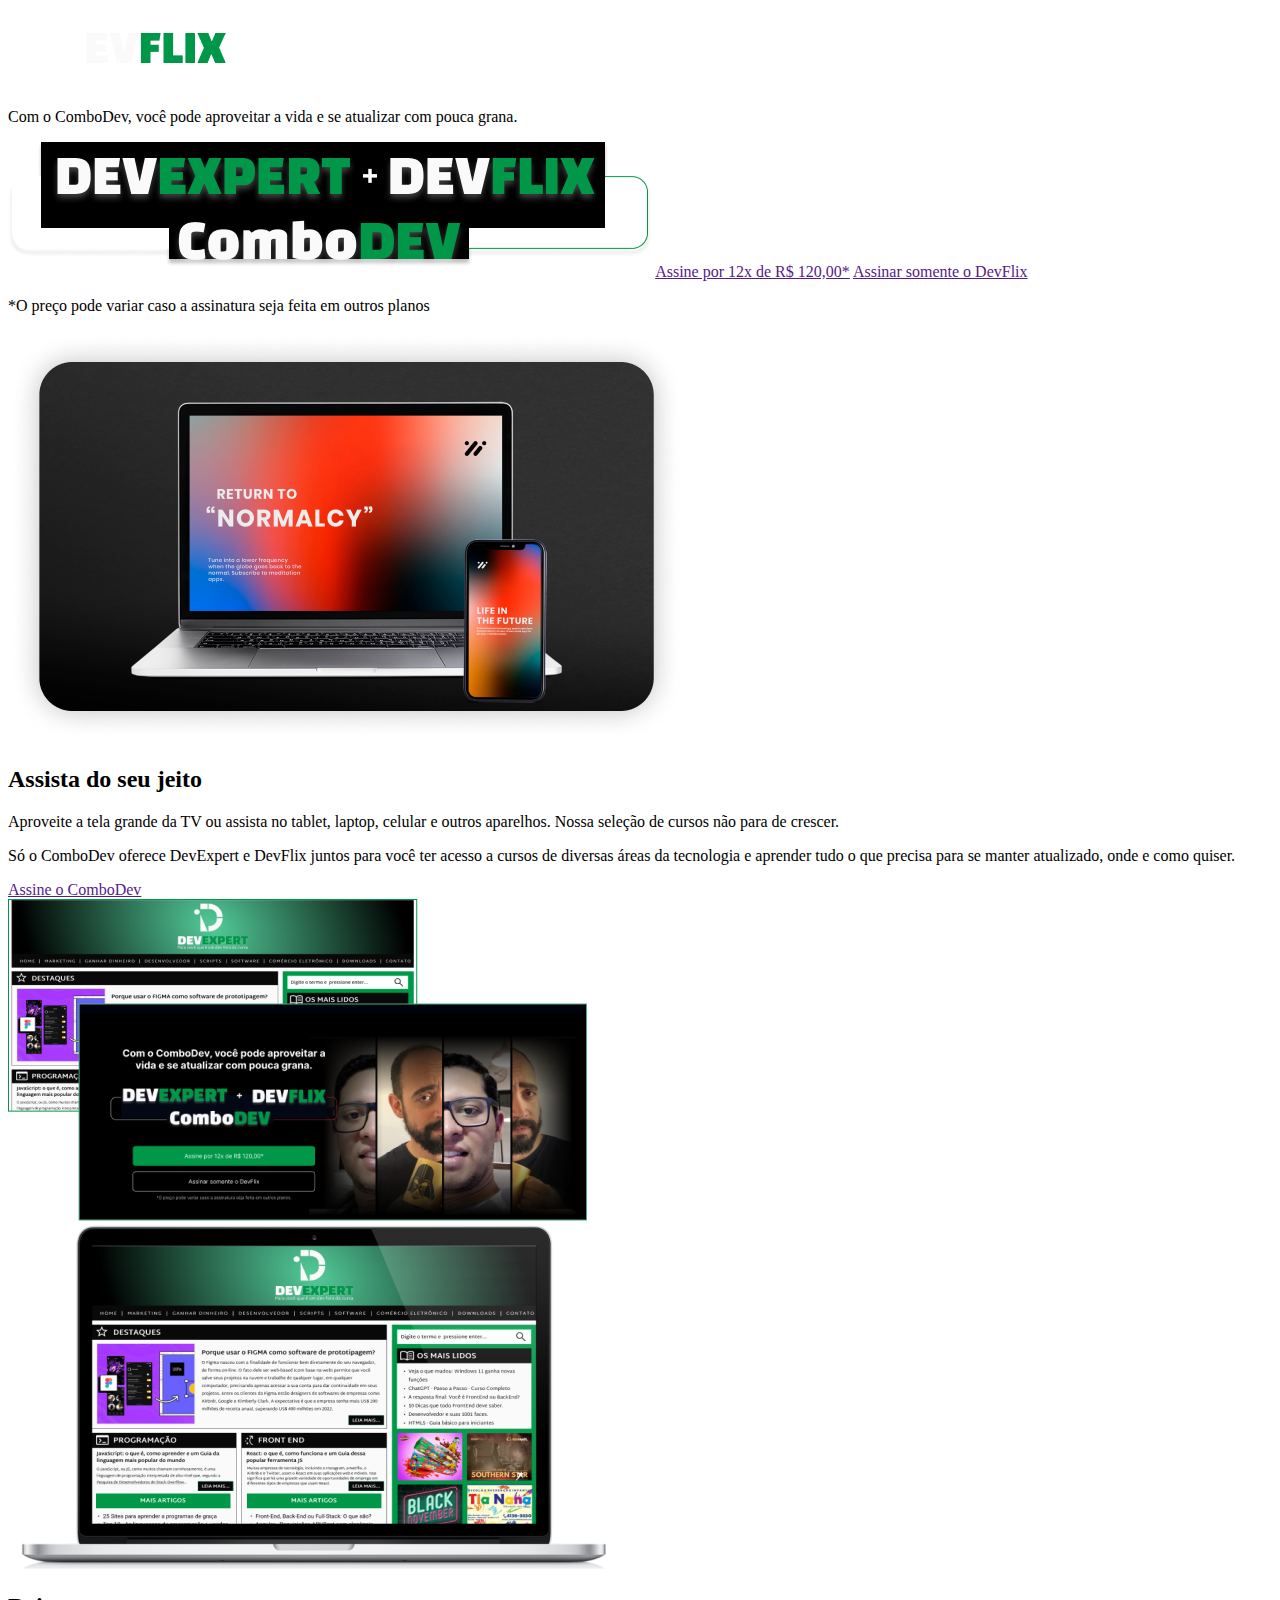
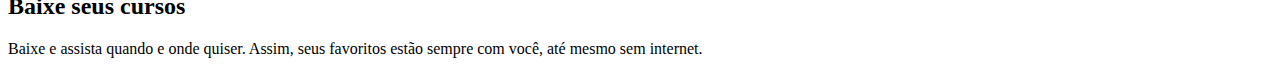
==== Site/index.html @ 2cfd551a "Update" ====
<!DOCTYPE html>
<html lang="en">
<head>
   <meta charset="UTF-8">
   <meta http-equiv="X-UA-Compatible" content="IE=edge">
   <meta name="viewport" content="width=device-width, initial-scale=1.0">
   <title>Devflix</title>
   <link rel="stylesheet" href="css/style.css">
</head>
<body>
   <header>
      <img src="imagens/logo.png" alt="Logo Devflix">
   </header>
   <main>
      <section class="sec1">
         <div class="primeiraSec">
            <div class="secLeft">
               <p class="content1">Com o ComboDev, você pode aproveitar a vida e se atualizar com pouca grana.</p>
               <img src="imagens/banner.png" alt="Banner do combo DevExpert + DevFlix = ComboDev" class="imgSec1">
               <a href="" class="botõesSec1 inp1">Assine por 12x de R$ 120,00*</a>
               <a href="" class="botõesSec1 inp2">Assinar somente o DevFlix</a>
               <p class="textSec1">*O preço pode variar caso a assinatura seja feita em outros planos</p>
            </div>
         </div>
      </section>
      <section class="sec2">
         <div class="segundaSec">
            <img src="imagens/imgSec2.png" alt="Imagem" class="imgSec2">
            <div class="contentSec2">
               <h2 class="tituloSec2">Assista do seu jeito</h2>
               <p class="textoSec2">Aproveite a tela grande da TV ou assista no tablet, laptop, celular e outros aparelhos. Nossa seleção de cursos não para de crescer.</p>
            </div>
         </div>
      </section>
      <section class="sec3">
         <div class="terceiraSec">
            <div class="contentSec3">
               <p class="textoSec3">Só o ComboDev oferece DevExpert e DevFlix juntos para você ter acesso a cursos de diversas áreas da tecnologia e aprender tudo o que precisa para se manter atualizado, onde e como quiser.</p>
               <a href="" class="botõesSec1 inp1">Assine o ComboDev</a>
            </div>
            <img src="imagens/devexpert.png">
         </div>
      </section>
      <section class="sec4">
         <div class="quartaSec">
            <img src="imagens/NotebookDev.png" alt="Imagem" class="imgSec4">
            <div class="contentSec4">
               <h2 class="tituloSec4">Baixe seus cursos</h2>
               <p class="textoSec4">Baixe e assista quando e onde quiser. Assim, seus favoritos estão sempre com você, até mesmo sem internet.</p>
            </div>
         </div>
      </section>
   </main>
</body>
</html>
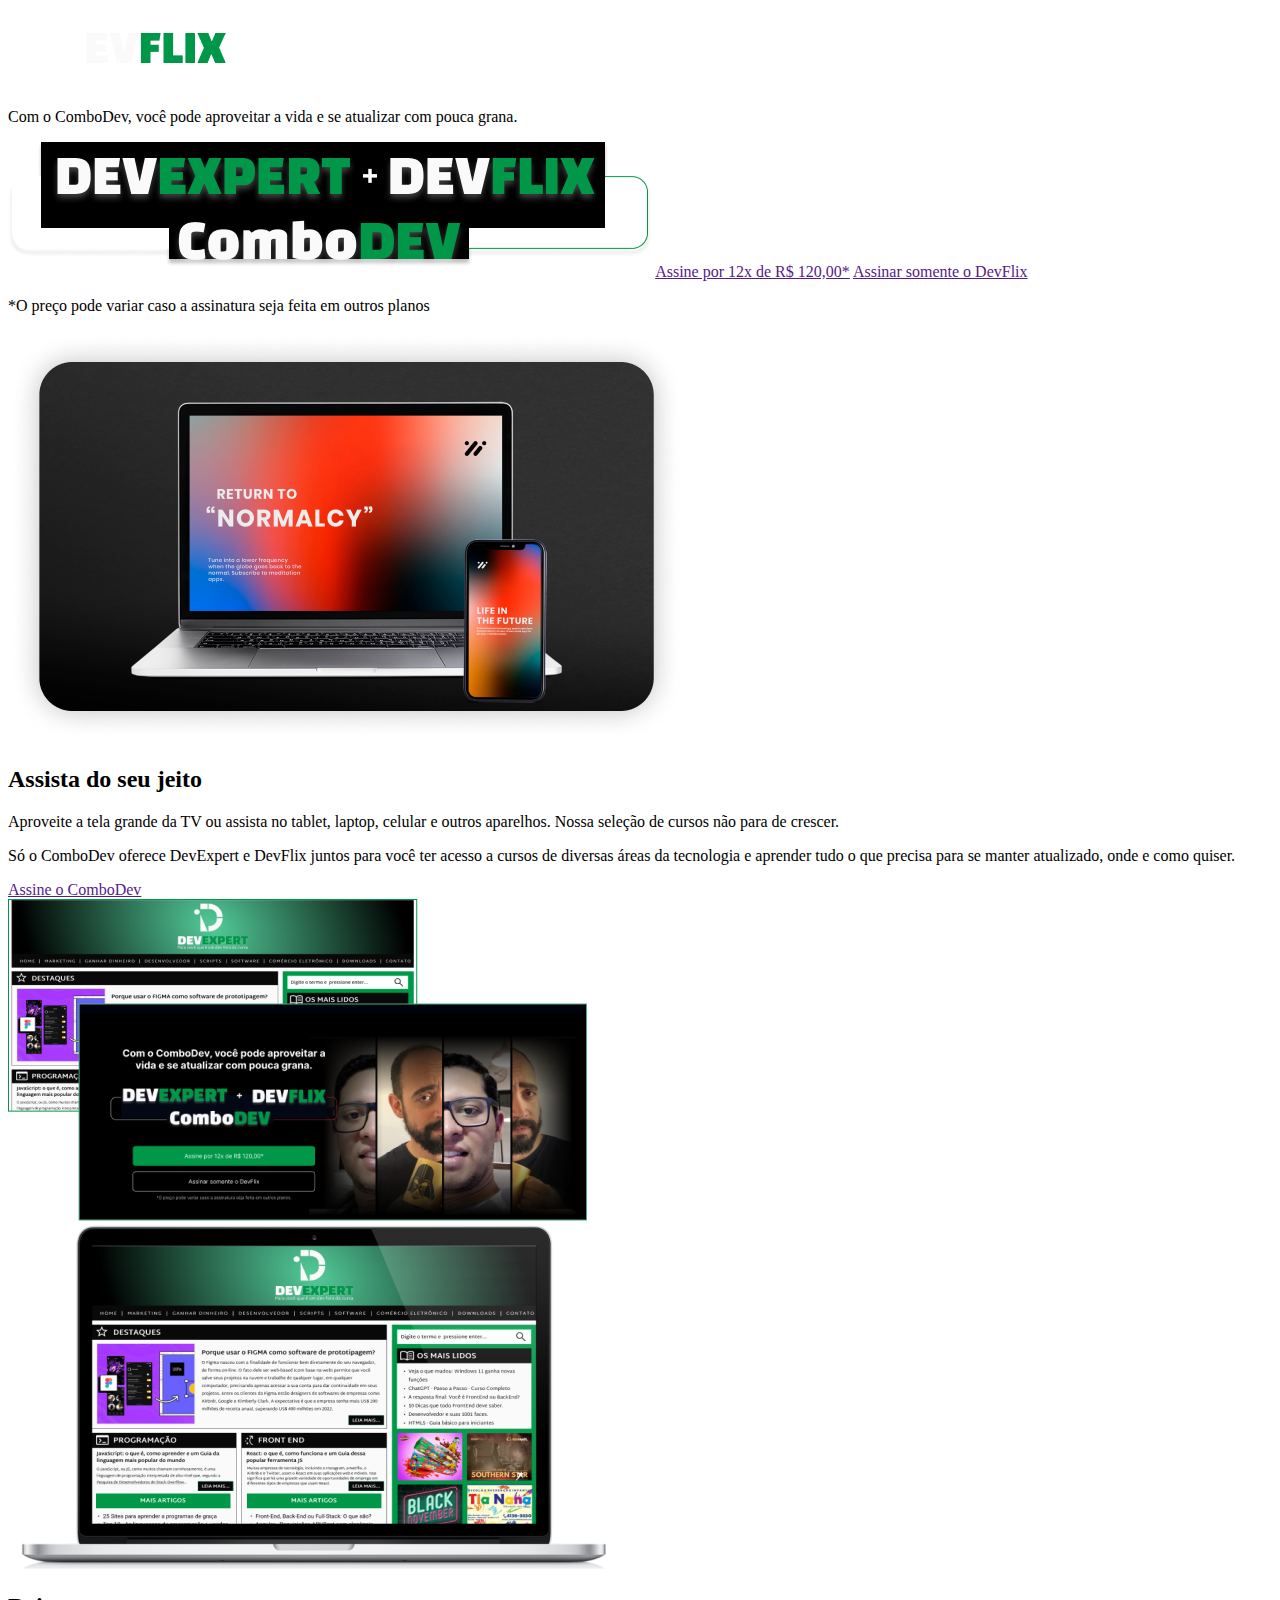
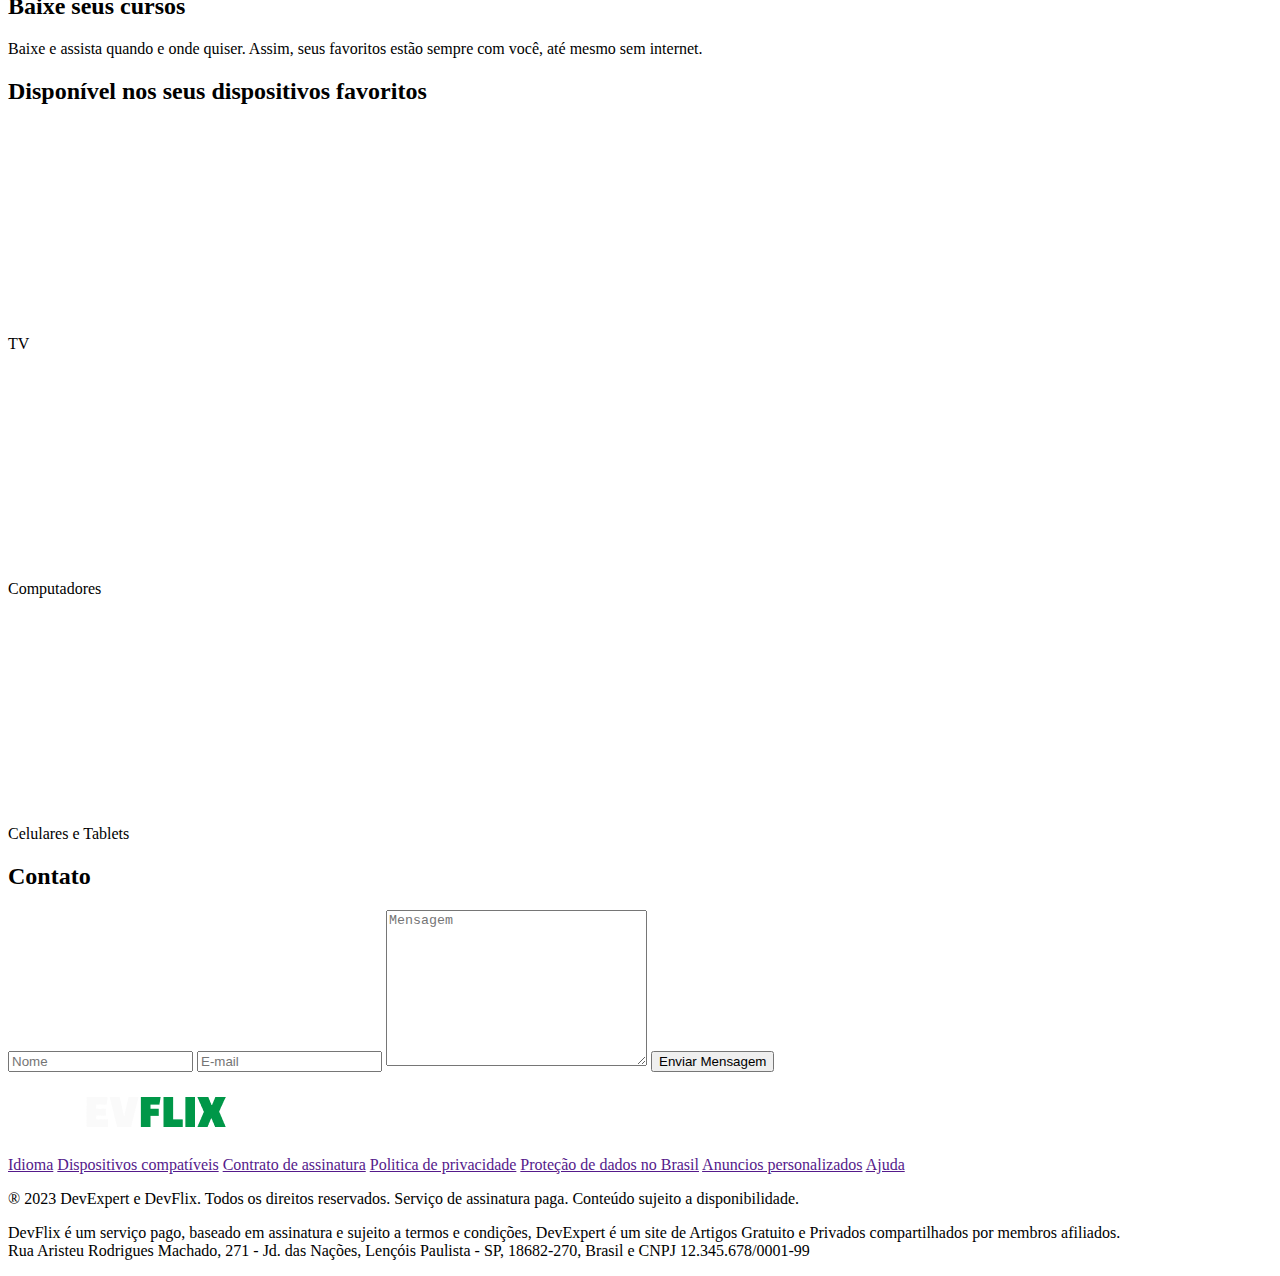
==== commit 95516a69: "Update" ====
--- a/Site/index.html
+++ b/Site/index.html
@@ -50,6 +50,51 @@
             </div>
          </div>
       </section>
+      <section class="sec5">
+         <div class="quintaSec">
+            <h2 class="titleSec5">Disponível nos seus dispositivos favoritos</h2>
+            <div class="contentSec5">
+               <div>
+                  <img src="imagens/tv.png">
+                  <p>TV</p>
+               </div>
+               <div>
+                  <img src="imagens/computador.png">
+                  <p>Computadores</p>
+               </div>
+               <div>
+                  <img src="imagens/celular.png">
+                  <p>Celulares e Tablets</p>
+               </div>
+            </div>
+         </div>
+      </section>
+      <section class="sec6">
+         <div>
+            <h2 class="titleSec6">Contato</h2>
+            <form>
+               <input type="text" placeholder="Nome" class="textInpSec6">
+               <input type="email" placeholder="E-mail" class="textInpSec6">
+               <textarea cols="30" rows="10" placeholder="Mensagem" class="textarea"></textarea>
+               <input type="submit" value="Enviar Mensagem" class="botõesSec1 inp6">
+            </form>
+         </div>
+      </section>
    </main>
+   <footer>
+      <img src="imagens/logo.png" class="logoFooter">
+      <div class="linksFooter">
+         <a href="">Idioma</a>
+         <a href="">Dispositivos compatíveis</a>
+         <a href="">Contrato de assinatura</a>
+         <a href="">Politica de privacidade</a>
+         <a href="">Proteção de dados no Brasil</a>
+         <a href="">Anuncios personalizados</a>
+         <a href="">Ajuda</a>
+      </div>
+      <p class="texto1Footer">® 2023 DevExpert e DevFlix. Todos os direitos reservados. Serviço de assinatura paga. Conteúdo sujeito a disponibilidade.</p>
+      <p class="texto2Footer">DevFlix é um serviço pago, baseado em assinatura e sujeito a termos e condições, DevExpert é um site de Artigos Gratuito e Privados compartilhados por membros afiliados.<br>
+      Rua Aristeu Rodrigues Machado, 271 - Jd. das Nações, Lençóis Paulista - SP, 18682-270, Brasil e CNPJ 12.345.678/0001-99</p>
+   </footer>
 </body>
 </html>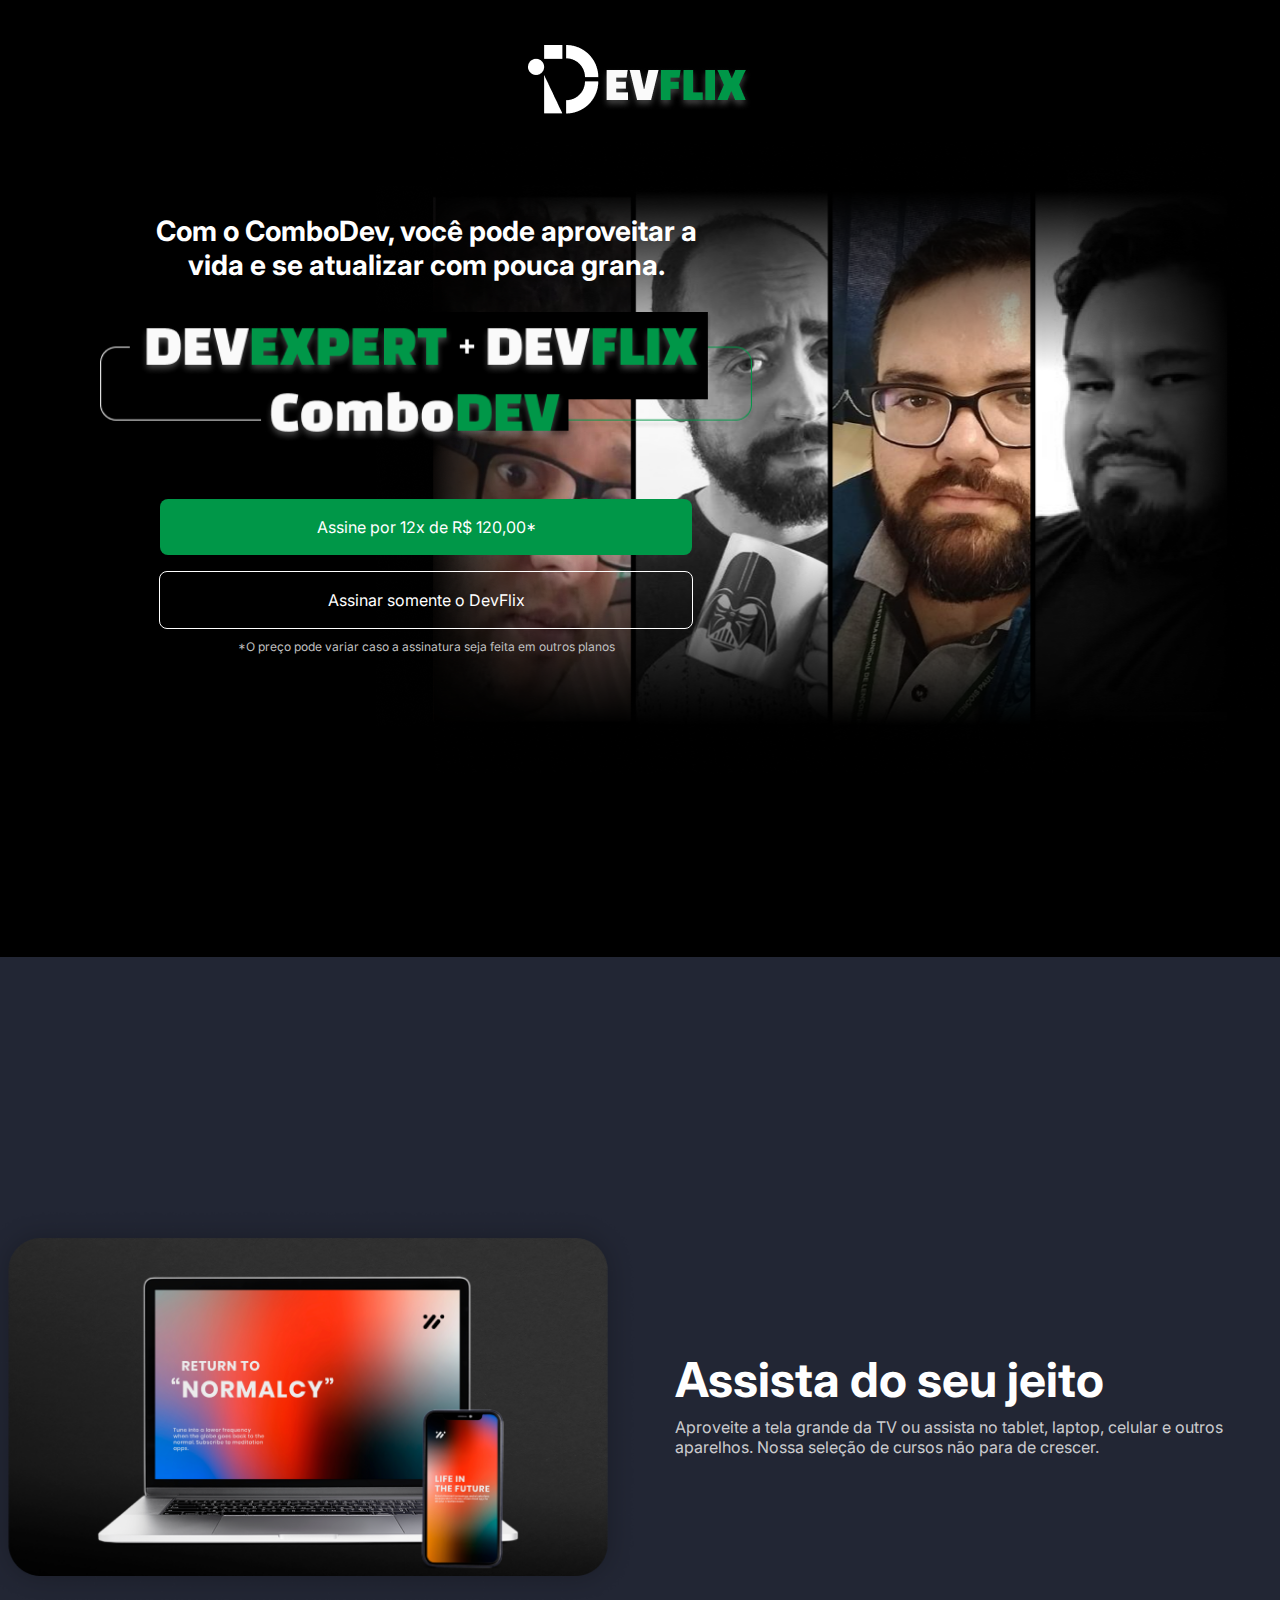
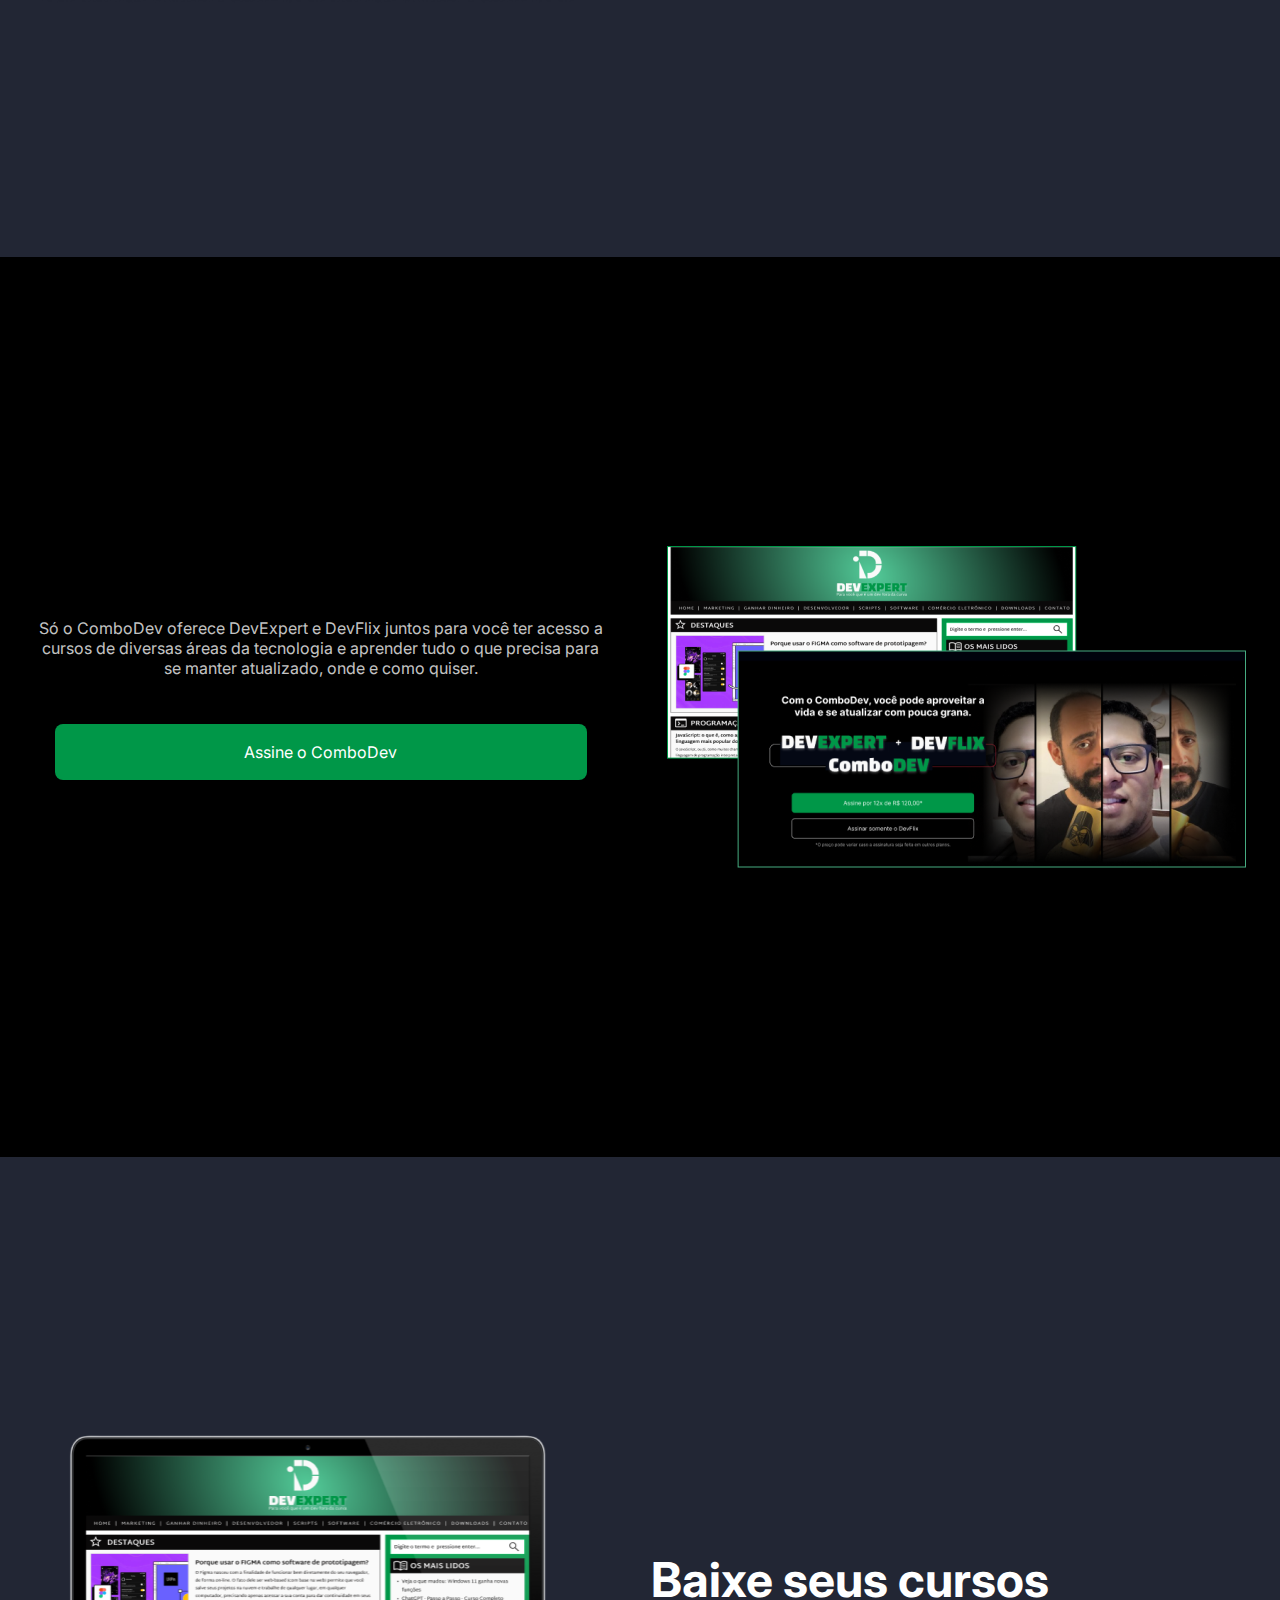
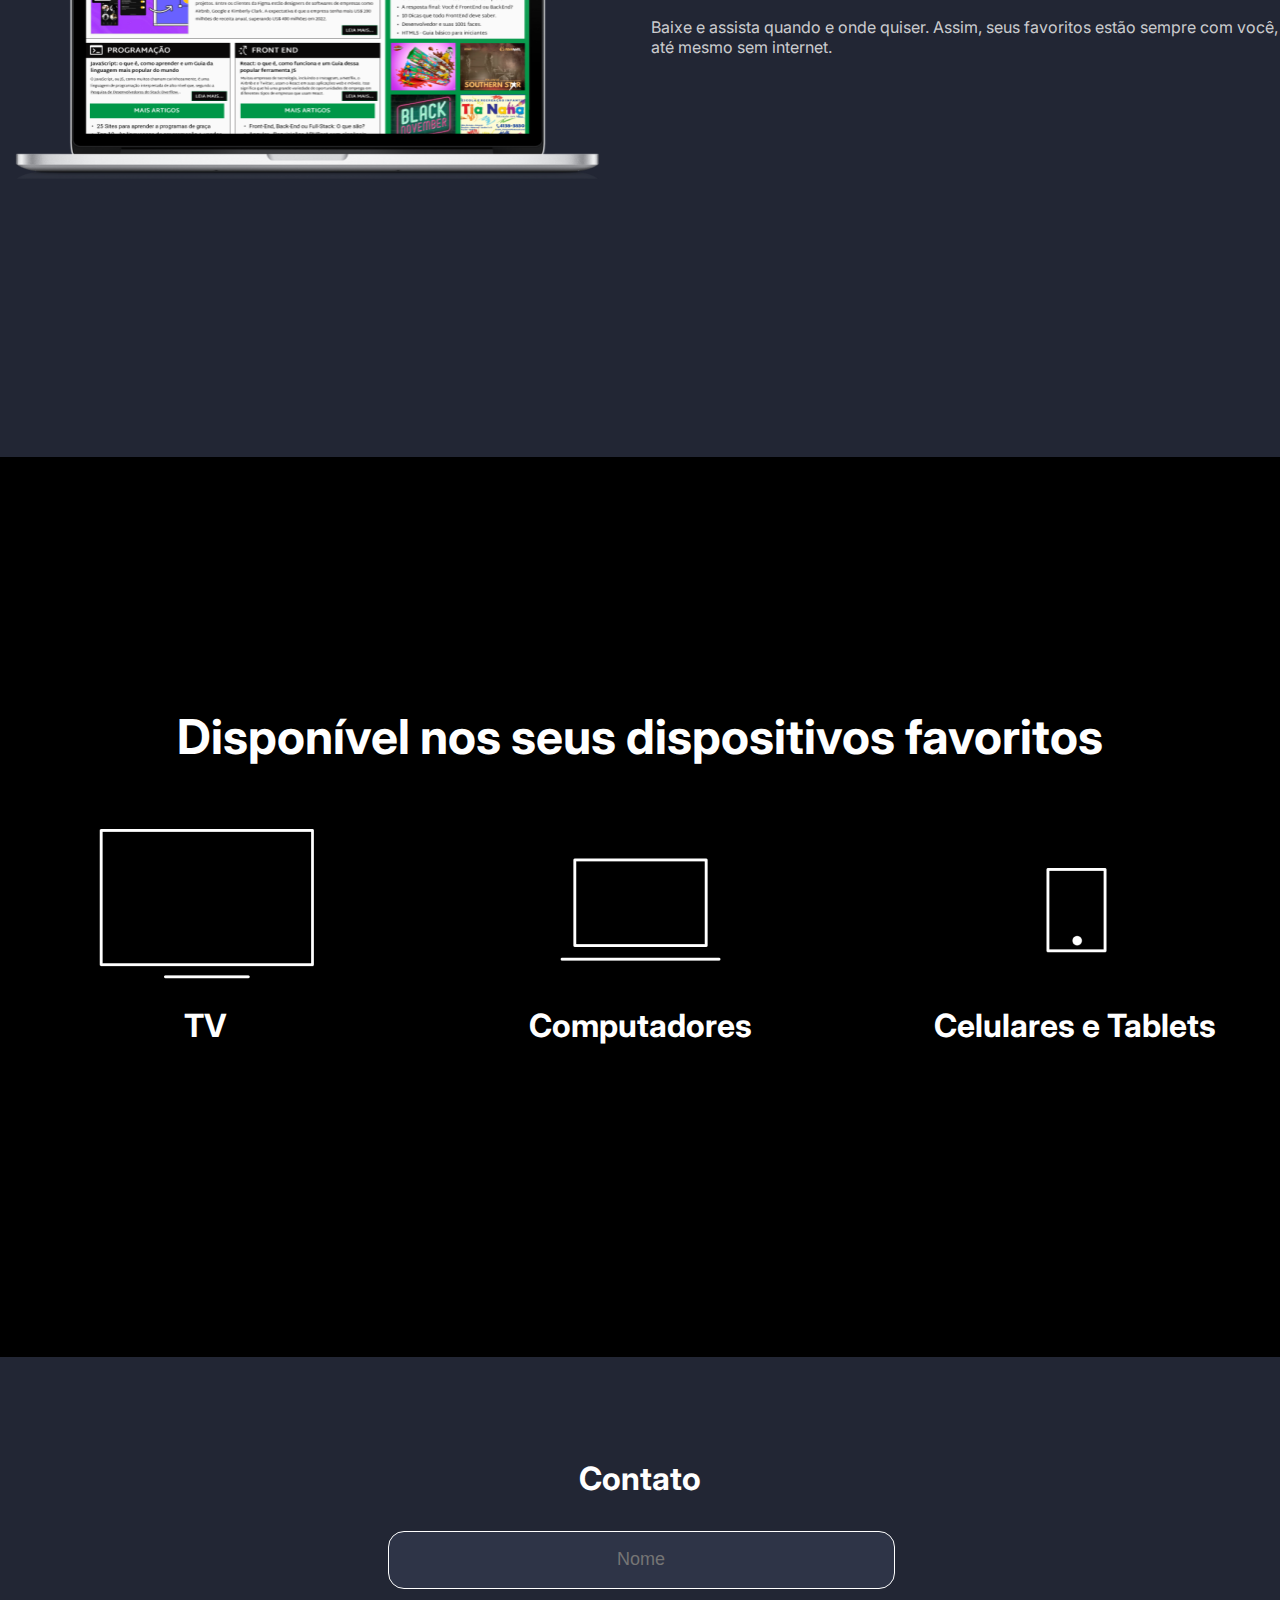
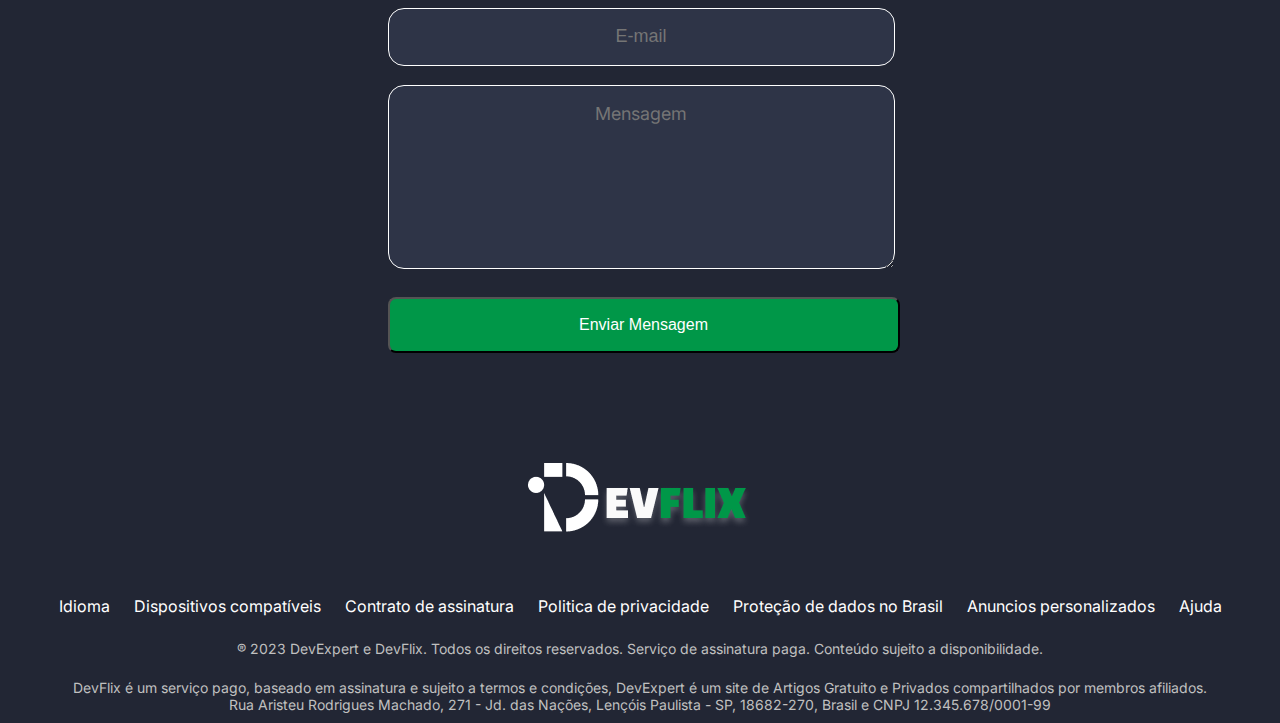
==== commit 18b323e0: "Update index.html" ====
--- a/Site/index.html
+++ b/Site/index.html
@@ -5,7 +5,7 @@
    <meta http-equiv="X-UA-Compatible" content="IE=edge">
    <meta name="viewport" content="width=device-width, initial-scale=1.0">
    <title>Devflix</title>
-   <link rel="stylesheet" href="css/style.css">
+   <link rel="stylesheet" href="CSS/style.css">
 </head>
 <body>
    <header>
@@ -97,4 +97,4 @@
       Rua Aristeu Rodrigues Machado, 271 - Jd. das Nações, Lençóis Paulista - SP, 18682-270, Brasil e CNPJ 12.345.678/0001-99</p>
    </footer>
 </body>
-</html>+</html>
--- a/Site/CSS/style.css
+++ b/Site/CSS/style.css
@@ -0,0 +1,300 @@
+@import url('https://fonts.googleapis.com/css2?family=Inter:wght@400;700&display=swap');
+
+* {
+   margin: 0;
+   padding: 0;
+}
+
+body {
+   background-color: black;
+   color: white;
+   font-family: 'Inter';
+   font-weight: 400;
+}
+
+header {
+   text-align: center;
+   margin-top: 45px;
+   margin-bottom: -15px;
+}
+
+.sec1 {
+   height: 843.07px;
+}
+
+.primeiraSec {
+   background-image: url('../imagens/fundoPag1.png');
+   background-size: 904.09px 679px;
+   background-position: right;
+   background-repeat: no-repeat;
+   width: 100%;
+   height: 735.7px;
+   display: absolute;
+   position: static;
+}
+
+.content1 {
+   font-size: 28px;
+   font-weight: 700;
+   text-align: center;
+   padding: 32px;
+   margin-bottom: -2px;
+}
+
+.secLeft {
+   margin-left: 96px;
+   width: 660px;
+   height: 432px;
+   position: relative;
+   padding-top: 68px;
+}
+
+.imgSec1 {
+   width: 660px;
+   height: 137px;
+}
+
+.botõesSec1 {
+   width: 512px;
+   height: 56px;
+   border-radius: 8px;
+   font-size: 1rem;
+   color: white;
+   text-decoration: none;
+   display: flex;
+   justify-content: center;
+   align-items: center;
+   margin: 0 auto;
+   font-weight: 400;
+}
+
+.inp1 {
+   background-color: #009748;
+   margin-top: 46px;
+   margin-bottom: 16px;
+}
+
+.inp2 {
+   border: 1px solid white;
+   margin-bottom: 10px;
+}
+
+.textSec1 {
+   font-size: 12px;
+   color: #C0C0C0;
+   text-align: center;
+}
+
+.sec2 {
+   background-color: #222634;
+   width: 100%;
+   height: 900px;
+   display: flex;
+   justify-content: center;
+}
+
+.segundaSec {
+   display: flex;
+   justify-content: center;
+   align-items: center;
+}
+
+.contentSec2 {
+   width: 627.2px;
+   height: 114px;
+   margin-left: 37.27px;
+}
+
+.imgSec2 {
+   width: 660px;
+   height: 397.62px;
+}
+
+.tituloSec2 {
+   font-size: 48px;
+   font-weight: 700;
+}
+
+.textoSec2 {
+   margin-top: 8px;
+   font-size: 16px;
+   color: rgba(249, 249, 249, 0.8);
+   font-weight: 400;
+}
+
+.sec3 {
+   width: 100%;
+   height: 900px;
+   display: flex;
+   justify-content: center;
+   align-items: center;
+}
+
+.terceiraSec {
+   display: flex;
+   justify-content: center;
+   align-items: center;
+}
+
+.contentSec3 {
+   width: 573px;
+   margin-right: 60px;
+}
+
+.textoSec3 {
+   color: rgba(249, 249, 249, 0.8);
+   text-align: center;
+}
+
+.sec4 {
+   background-color: #222634;
+   width: 100%;
+   height: 900px;
+   display: flex;
+   justify-content: center;
+}
+
+.quartaSec {
+   display: flex;
+   justify-content: center;
+   align-items: center;
+}
+
+.contentSec4 {
+   width: 627.2px;
+   height: 114px;
+   margin-left: 37.27px;
+}
+
+.imgSec4 {
+   width: 611.2px;
+   height: 343.6px;
+}
+
+.tituloSec4 {
+   font-size: 48px;
+   font-weight: 700;
+}
+
+.textoSec4 {
+   margin-top: 8px;
+   font-size: 16px;
+   color: rgba(249, 249, 249, 0.8);
+   font-weight: 400;
+}
+
+.sec5 {
+   width: 100%;
+   height: 900px;
+   display: flex;
+   justify-content: center;
+   align-items: center;
+   text-align: center;
+   font-weight: 700;
+}
+
+.quintaSec {
+   display: grid;
+   grid-template-rows: 100px 300px;
+}
+
+.contentSec5 {
+   display: grid;
+   grid-template-columns: 1fr 1fr 1fr;
+   gap: 90px;
+   font-size: 32px;
+}
+
+.titleSec5 {
+   font-size: 48px;
+}
+
+.sec6 {
+   width: 100%;
+   height: 592px;
+   background-color: #222634;
+   display: flex;
+   justify-content: center;
+   align-items: center;
+}
+
+.titleSec6 {
+   font-size: 32px;
+   font-weight: 700;
+   text-align: center;
+   margin-bottom: 33px;
+}
+
+form {
+   width: 505px;
+   height: 317px;
+}
+
+.inp6 {
+   background-color: #009748;
+   margin-top: 24px;
+   width: 512px;
+   height: 56px;
+}
+
+.textInpSec6 {
+   width: 505px;
+   height: 56px;
+   border-radius: 16px;
+   text-align: center;
+   font-size: 18px;
+   background-color: #2E3447;
+   border: 1px solid white;
+   margin-bottom: 19px;
+   color: white;
+}
+
+.textarea {
+   width: 505px;
+   height: 165px;
+   border-radius: 16px;
+   text-align: center;
+   font-size: 18px;
+   background-color: #2E3447;
+   border: 1px solid white;
+   padding-top: 17px;
+   color: white;
+}
+
+.textarea::placeholder {
+   font-family: 'Inter';
+}
+
+footer {
+   width: 100%;
+   height: 260px;
+   background-color: #222634;
+   padding-top: 114px;
+   text-align: center;
+}
+
+a {
+   text-decoration: none;
+   color: white;
+   padding: 0px 10px;
+}
+
+.logoFooter {
+   margin-bottom: 48.5px;
+}
+
+.linksFooter {
+   margin-bottom: 24px;
+}
+
+.texto1Footer {
+   font-size: 14px;
+   color: #C0C0C0;
+   margin-bottom: 22px;
+}
+
+.texto2Footer {
+   font-size: 14px;
+   color: #C0C0C0;
+   margin-bottom: 22px;
+}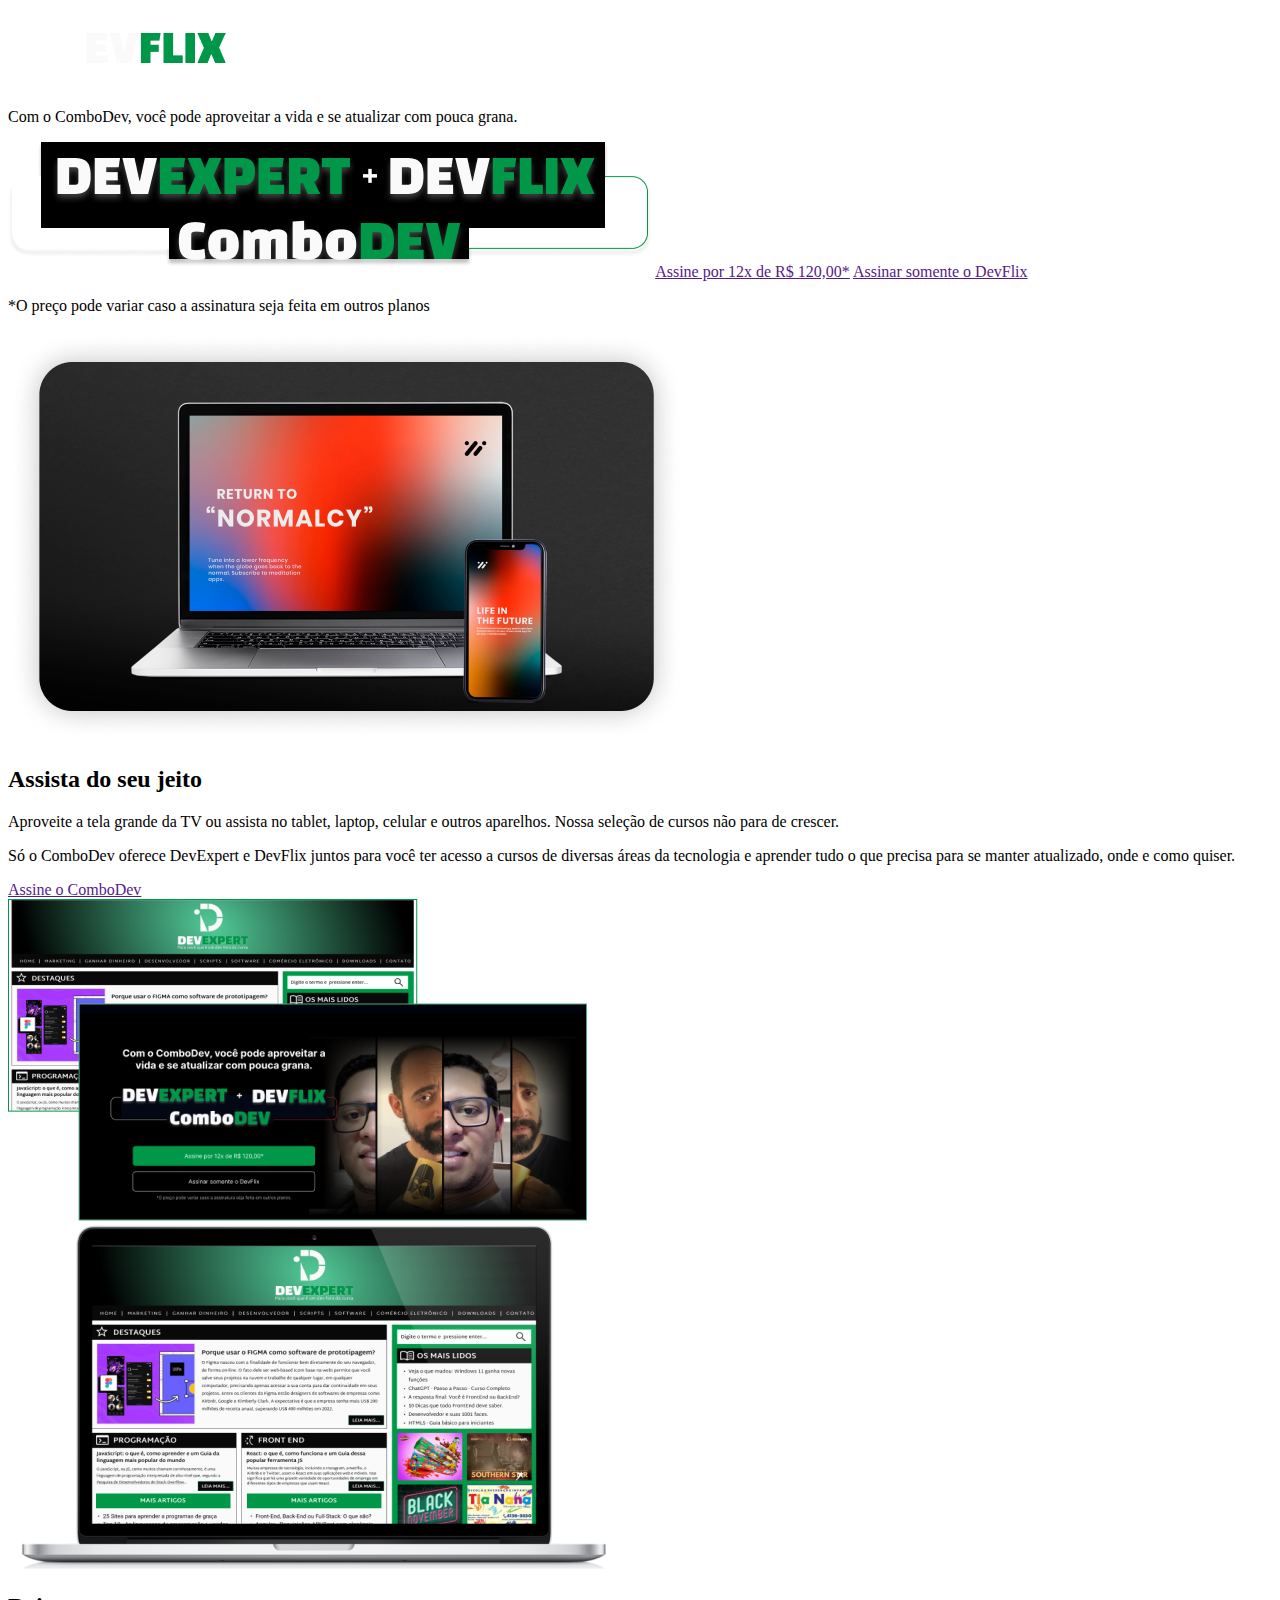
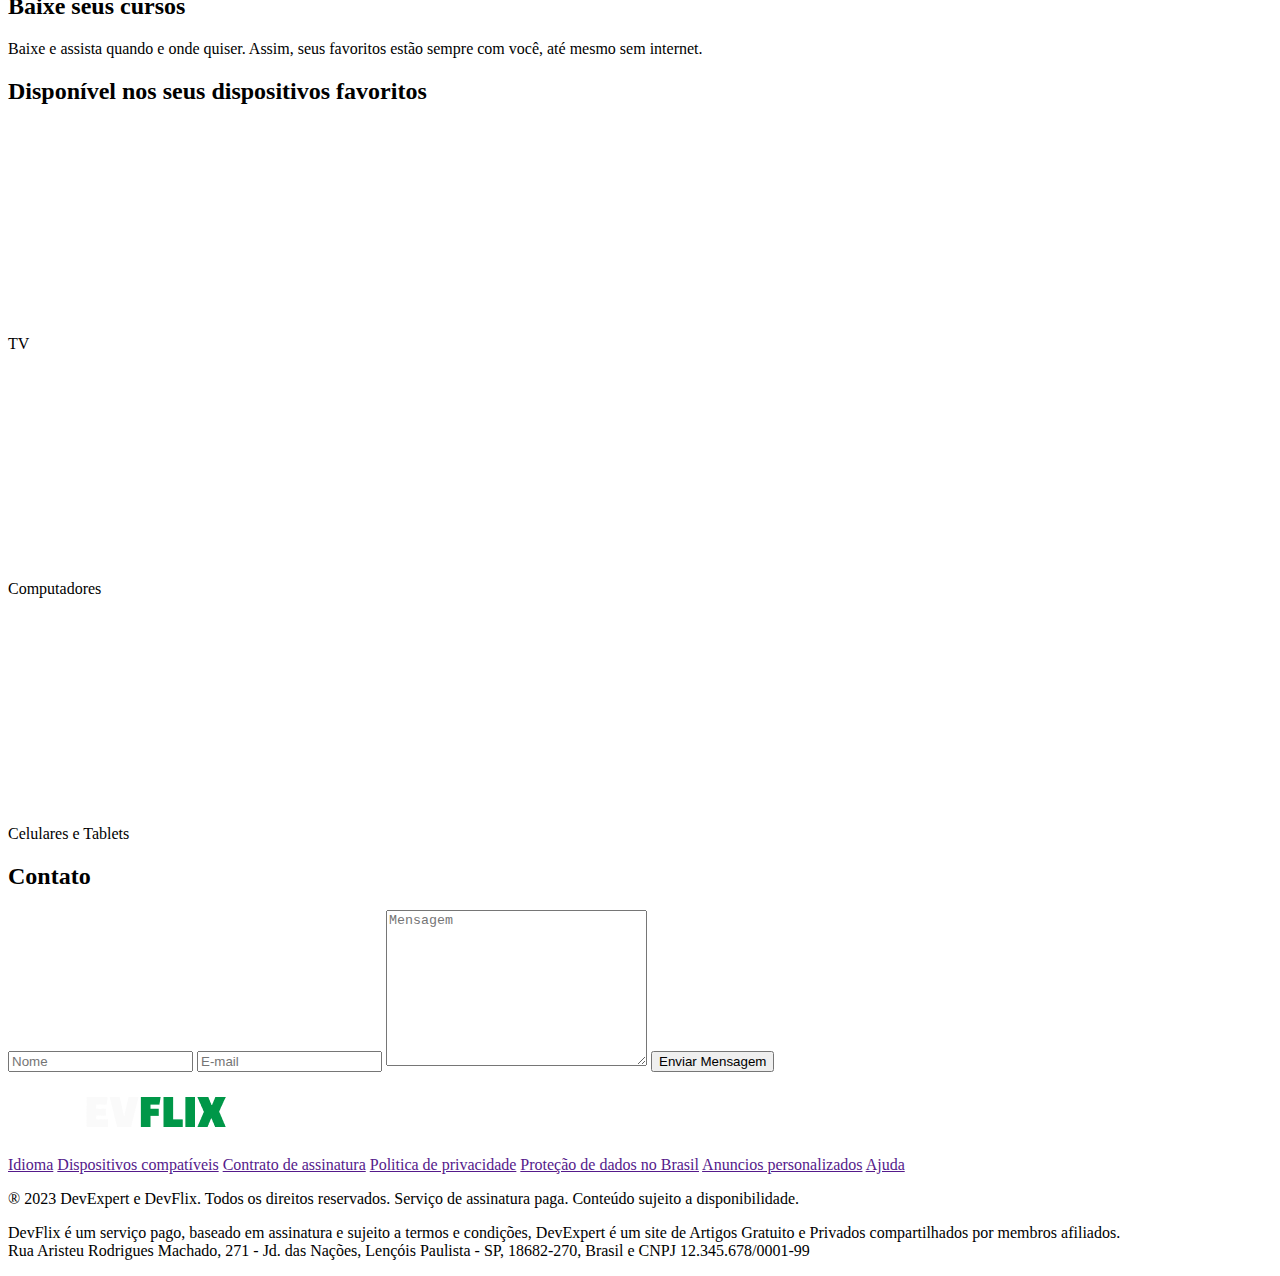
==== commit 71ff939f: "Update index.html" ====
--- a/Site/index.html
+++ b/Site/index.html
@@ -5,7 +5,7 @@
    <meta http-equiv="X-UA-Compatible" content="IE=edge">
    <meta name="viewport" content="width=device-width, initial-scale=1.0">
    <title>Devflix</title>
-   <link rel="stylesheet" href="CSS/style.css">
+   <link rel="stylesheet" href="../CSS/style.css">
 </head>
 <body>
    <header>
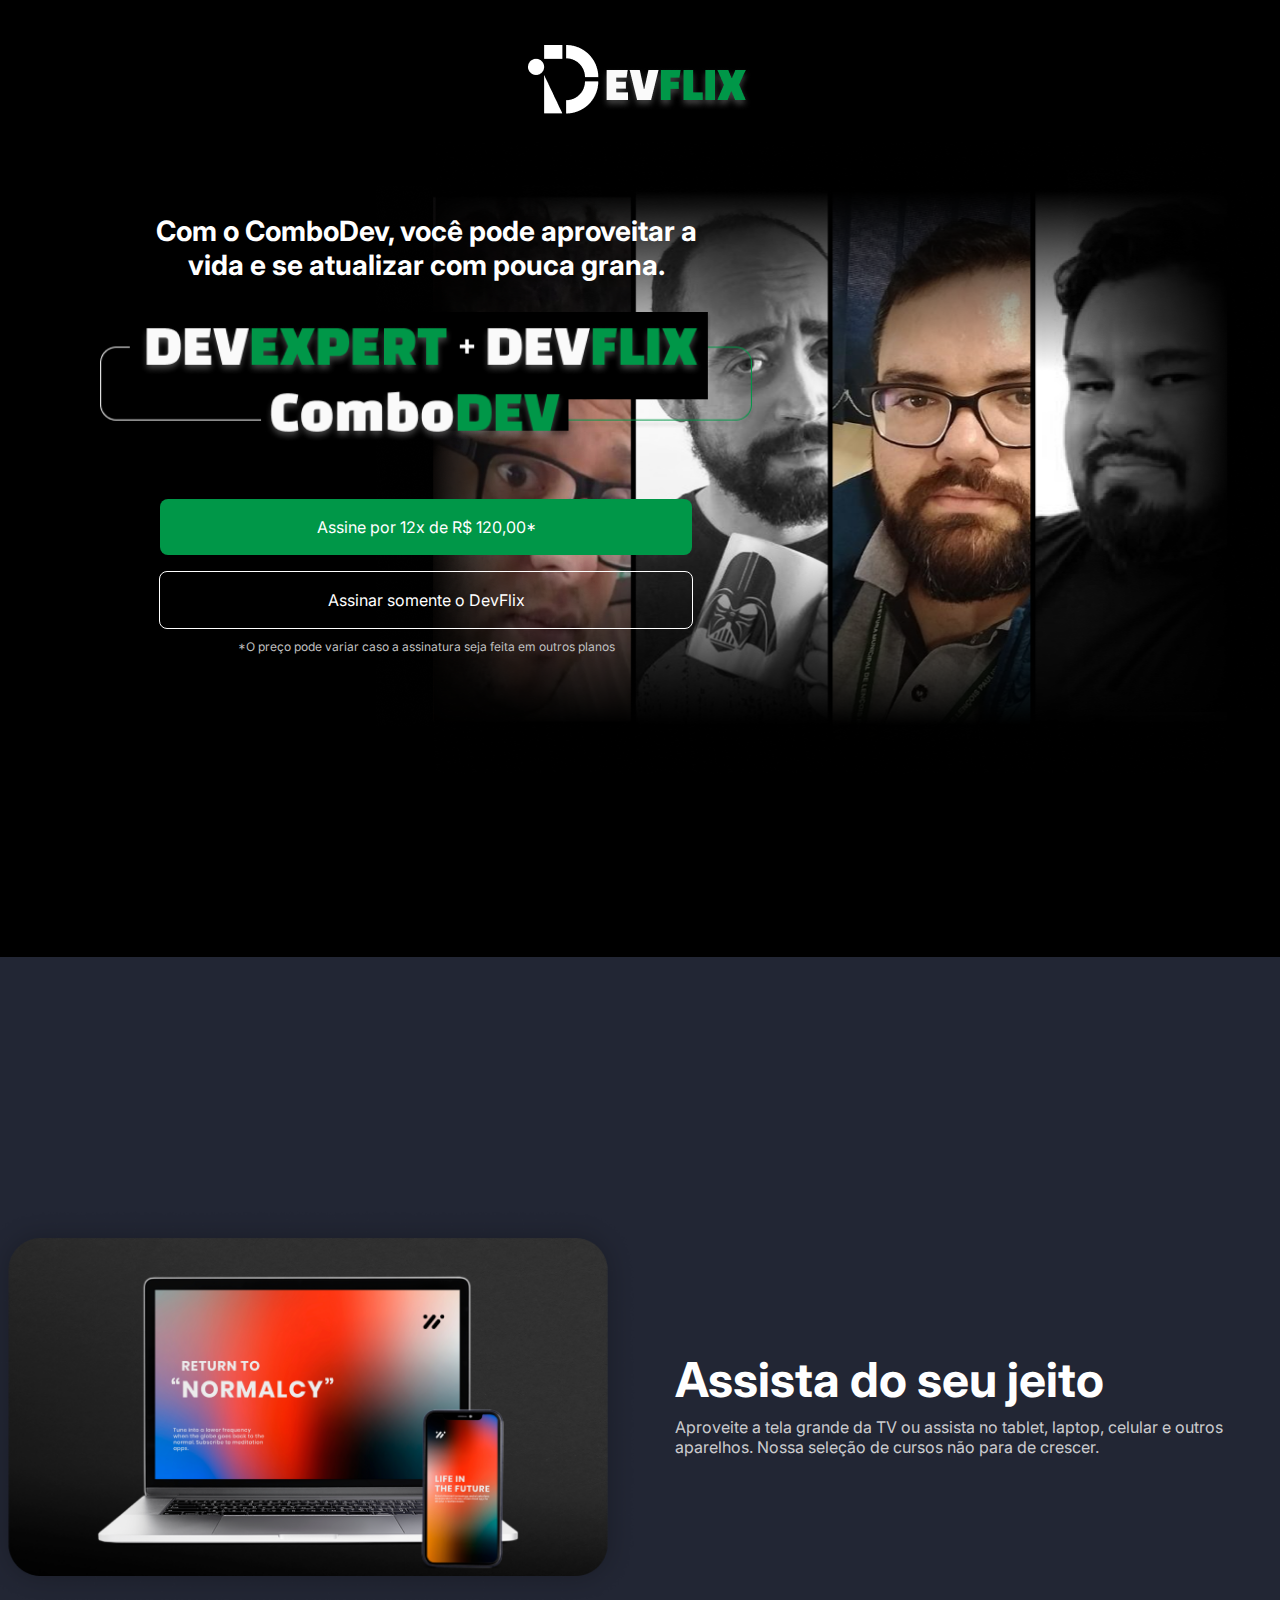
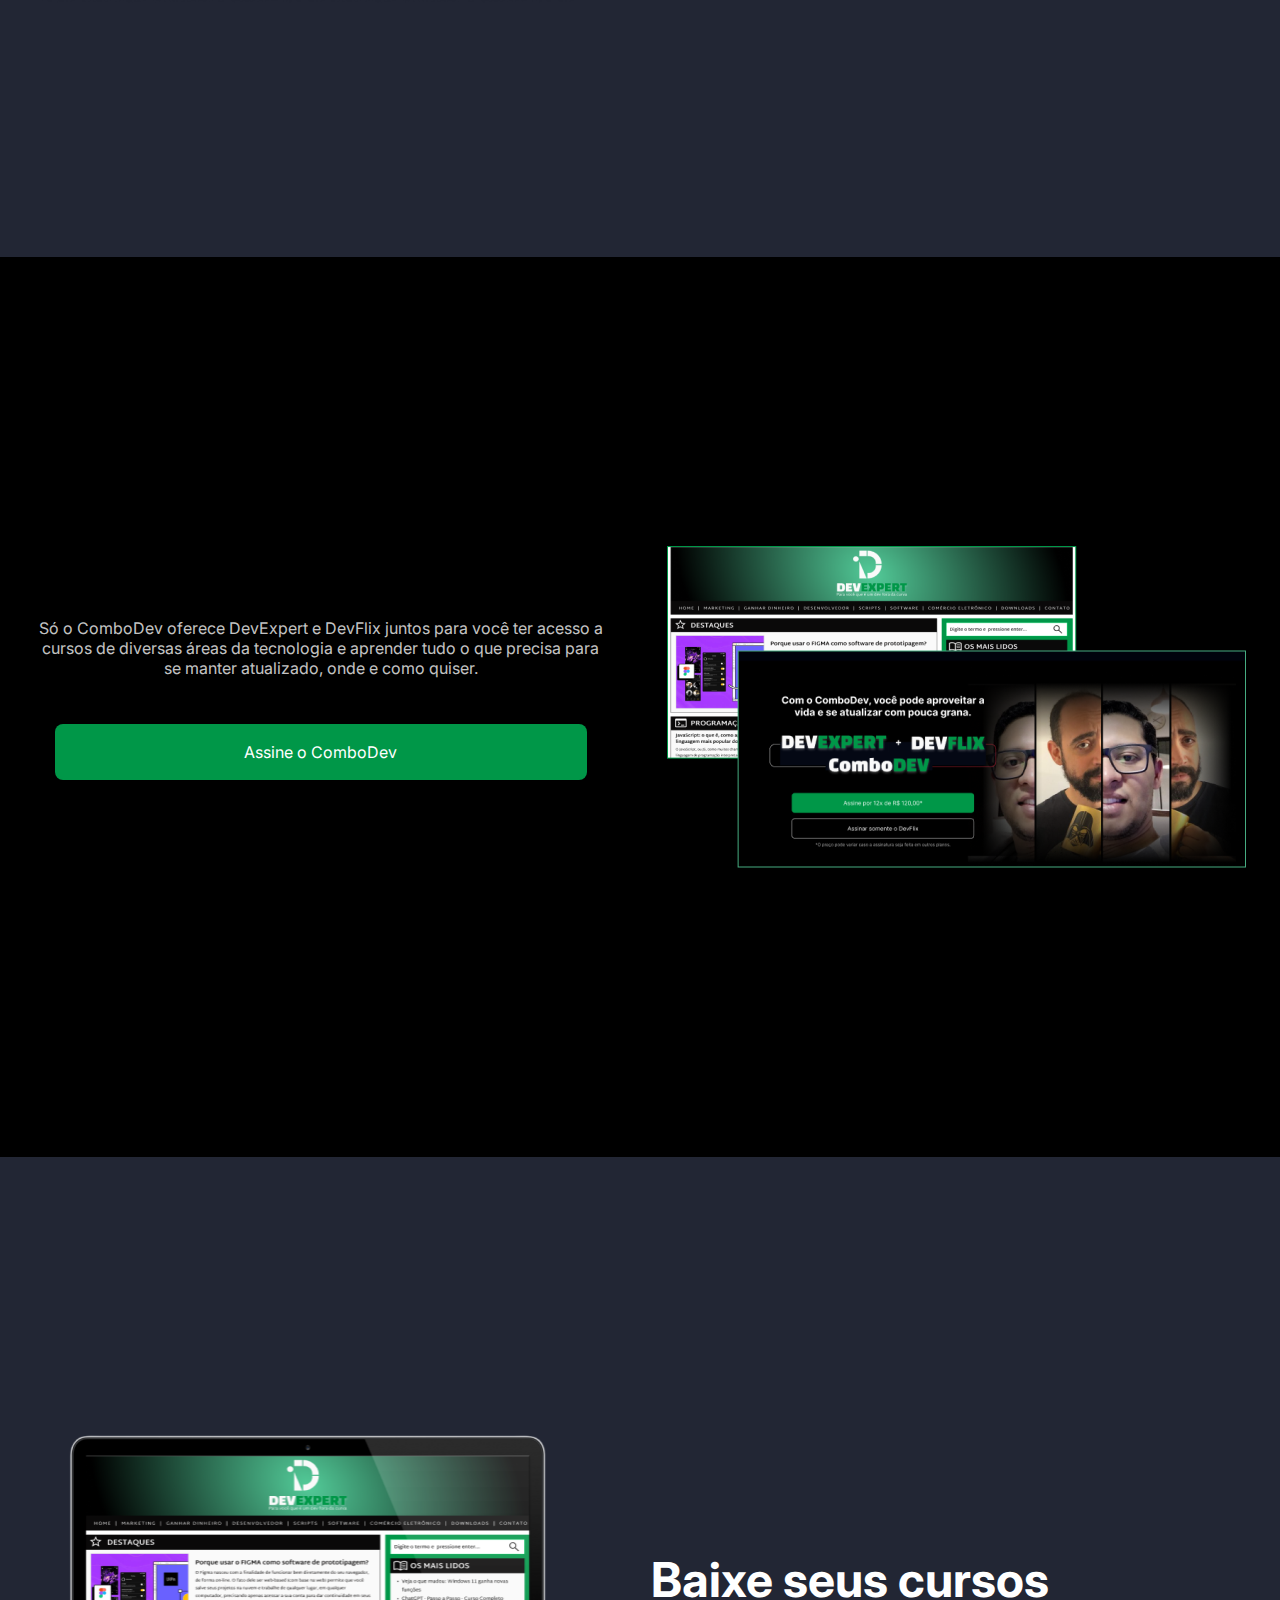
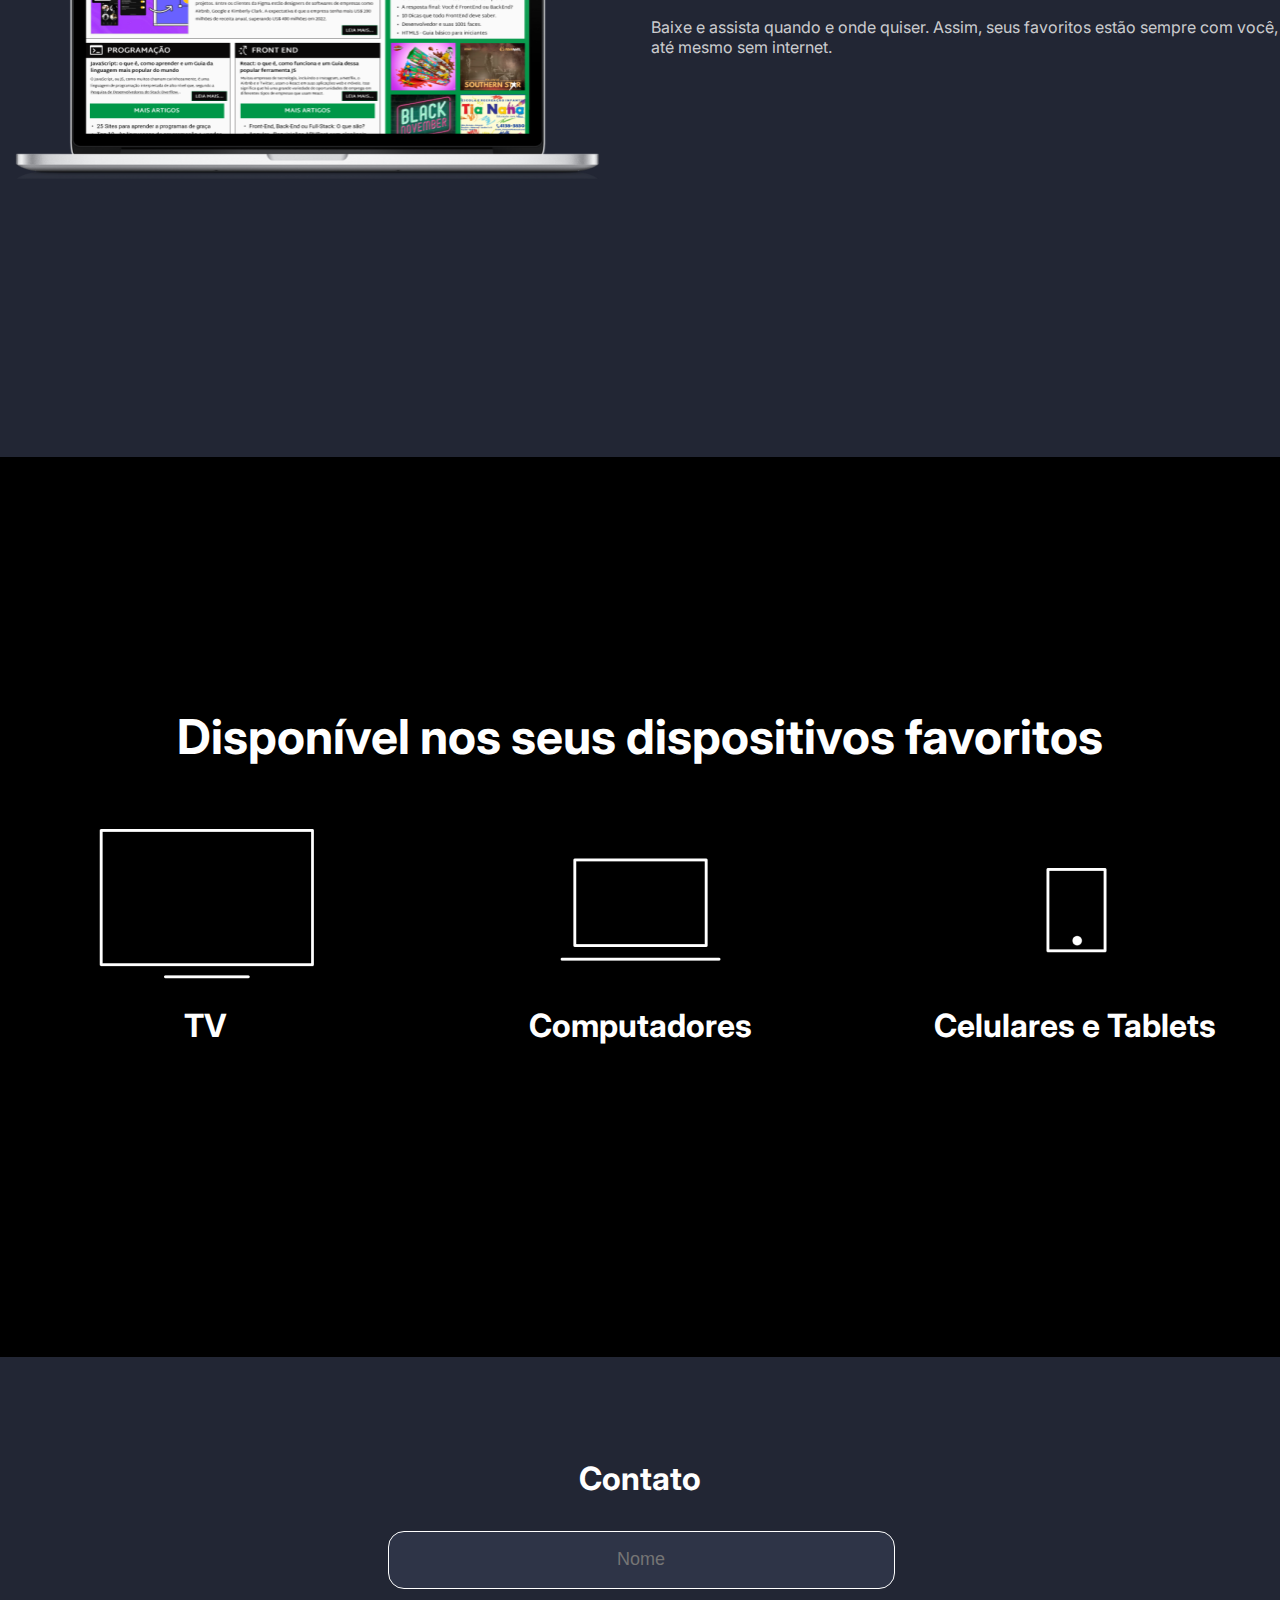
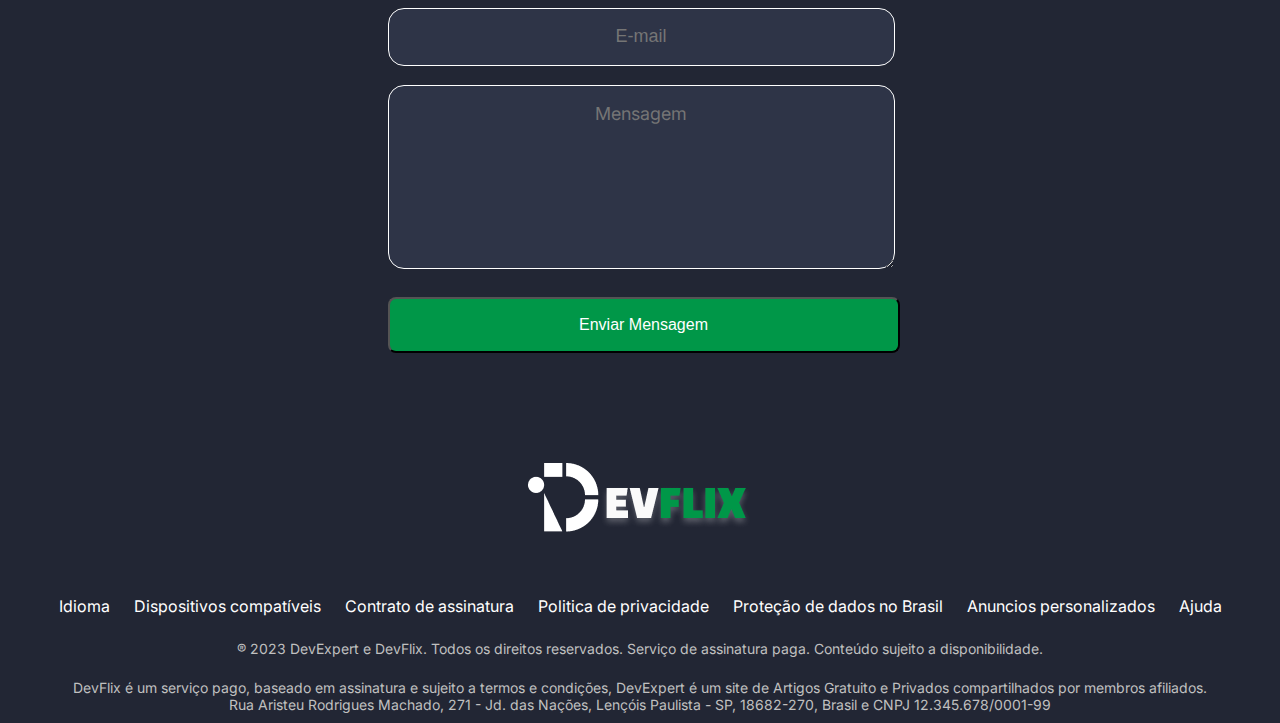
==== commit 2eb0bb1d: "Update index.html" ====
--- a/Site/index.html
+++ b/Site/index.html
@@ -1,11 +1,11 @@
 <!DOCTYPE html>
-<html lang="en">
+<html lang="pt-br">
 <head>
    <meta charset="UTF-8">
    <meta http-equiv="X-UA-Compatible" content="IE=edge">
    <meta name="viewport" content="width=device-width, initial-scale=1.0">
    <title>Devflix</title>
-   <link rel="stylesheet" href="../CSS/style.css">
+   <link rel="stylesheet" href="CSS/style.css">
 </head>
 <body>
    <header>
--- a/Site/CSS/style.css
+++ b/Site/CSS/style.css
@@ -0,0 +1,300 @@
+@import url('https://fonts.googleapis.com/css2?family=Inter:wght@400;700&display=swap');
+
+* {
+   margin: 0;
+   padding: 0;
+}
+
+body {
+   background-color: black;
+   color: white;
+   font-family: 'Inter';
+   font-weight: 400;
+}
+
+header {
+   text-align: center;
+   margin-top: 45px;
+   margin-bottom: -15px;
+}
+
+.sec1 {
+   height: 843.07px;
+}
+
+.primeiraSec {
+   background-image: url('../imagens/fundoPag1.png');
+   background-size: 904.09px 679px;
+   background-position: right;
+   background-repeat: no-repeat;
+   width: 100%;
+   height: 735.7px;
+   display: absolute;
+   position: static;
+}
+
+.content1 {
+   font-size: 28px;
+   font-weight: 700;
+   text-align: center;
+   padding: 32px;
+   margin-bottom: -2px;
+}
+
+.secLeft {
+   margin-left: 96px;
+   width: 660px;
+   height: 432px;
+   position: relative;
+   padding-top: 68px;
+}
+
+.imgSec1 {
+   width: 660px;
+   height: 137px;
+}
+
+.botõesSec1 {
+   width: 512px;
+   height: 56px;
+   border-radius: 8px;
+   font-size: 1rem;
+   color: white;
+   text-decoration: none;
+   display: flex;
+   justify-content: center;
+   align-items: center;
+   margin: 0 auto;
+   font-weight: 400;
+}
+
+.inp1 {
+   background-color: #009748;
+   margin-top: 46px;
+   margin-bottom: 16px;
+}
+
+.inp2 {
+   border: 1px solid white;
+   margin-bottom: 10px;
+}
+
+.textSec1 {
+   font-size: 12px;
+   color: #C0C0C0;
+   text-align: center;
+}
+
+.sec2 {
+   background-color: #222634;
+   width: 100%;
+   height: 900px;
+   display: flex;
+   justify-content: center;
+}
+
+.segundaSec {
+   display: flex;
+   justify-content: center;
+   align-items: center;
+}
+
+.contentSec2 {
+   width: 627.2px;
+   height: 114px;
+   margin-left: 37.27px;
+}
+
+.imgSec2 {
+   width: 660px;
+   height: 397.62px;
+}
+
+.tituloSec2 {
+   font-size: 48px;
+   font-weight: 700;
+}
+
+.textoSec2 {
+   margin-top: 8px;
+   font-size: 16px;
+   color: rgba(249, 249, 249, 0.8);
+   font-weight: 400;
+}
+
+.sec3 {
+   width: 100%;
+   height: 900px;
+   display: flex;
+   justify-content: center;
+   align-items: center;
+}
+
+.terceiraSec {
+   display: flex;
+   justify-content: center;
+   align-items: center;
+}
+
+.contentSec3 {
+   width: 573px;
+   margin-right: 60px;
+}
+
+.textoSec3 {
+   color: rgba(249, 249, 249, 0.8);
+   text-align: center;
+}
+
+.sec4 {
+   background-color: #222634;
+   width: 100%;
+   height: 900px;
+   display: flex;
+   justify-content: center;
+}
+
+.quartaSec {
+   display: flex;
+   justify-content: center;
+   align-items: center;
+}
+
+.contentSec4 {
+   width: 627.2px;
+   height: 114px;
+   margin-left: 37.27px;
+}
+
+.imgSec4 {
+   width: 611.2px;
+   height: 343.6px;
+}
+
+.tituloSec4 {
+   font-size: 48px;
+   font-weight: 700;
+}
+
+.textoSec4 {
+   margin-top: 8px;
+   font-size: 16px;
+   color: rgba(249, 249, 249, 0.8);
+   font-weight: 400;
+}
+
+.sec5 {
+   width: 100%;
+   height: 900px;
+   display: flex;
+   justify-content: center;
+   align-items: center;
+   text-align: center;
+   font-weight: 700;
+}
+
+.quintaSec {
+   display: grid;
+   grid-template-rows: 100px 300px;
+}
+
+.contentSec5 {
+   display: grid;
+   grid-template-columns: 1fr 1fr 1fr;
+   gap: 90px;
+   font-size: 32px;
+}
+
+.titleSec5 {
+   font-size: 48px;
+}
+
+.sec6 {
+   width: 100%;
+   height: 592px;
+   background-color: #222634;
+   display: flex;
+   justify-content: center;
+   align-items: center;
+}
+
+.titleSec6 {
+   font-size: 32px;
+   font-weight: 700;
+   text-align: center;
+   margin-bottom: 33px;
+}
+
+form {
+   width: 505px;
+   height: 317px;
+}
+
+.inp6 {
+   background-color: #009748;
+   margin-top: 24px;
+   width: 512px;
+   height: 56px;
+}
+
+.textInpSec6 {
+   width: 505px;
+   height: 56px;
+   border-radius: 16px;
+   text-align: center;
+   font-size: 18px;
+   background-color: #2E3447;
+   border: 1px solid white;
+   margin-bottom: 19px;
+   color: white;
+}
+
+.textarea {
+   width: 505px;
+   height: 165px;
+   border-radius: 16px;
+   text-align: center;
+   font-size: 18px;
+   background-color: #2E3447;
+   border: 1px solid white;
+   padding-top: 17px;
+   color: white;
+}
+
+.textarea::placeholder {
+   font-family: 'Inter';
+}
+
+footer {
+   width: 100%;
+   height: 260px;
+   background-color: #222634;
+   padding-top: 114px;
+   text-align: center;
+}
+
+a {
+   text-decoration: none;
+   color: white;
+   padding: 0px 10px;
+}
+
+.logoFooter {
+   margin-bottom: 48.5px;
+}
+
+.linksFooter {
+   margin-bottom: 24px;
+}
+
+.texto1Footer {
+   font-size: 14px;
+   color: #C0C0C0;
+   margin-bottom: 22px;
+}
+
+.texto2Footer {
+   font-size: 14px;
+   color: #C0C0C0;
+   margin-bottom: 22px;
+}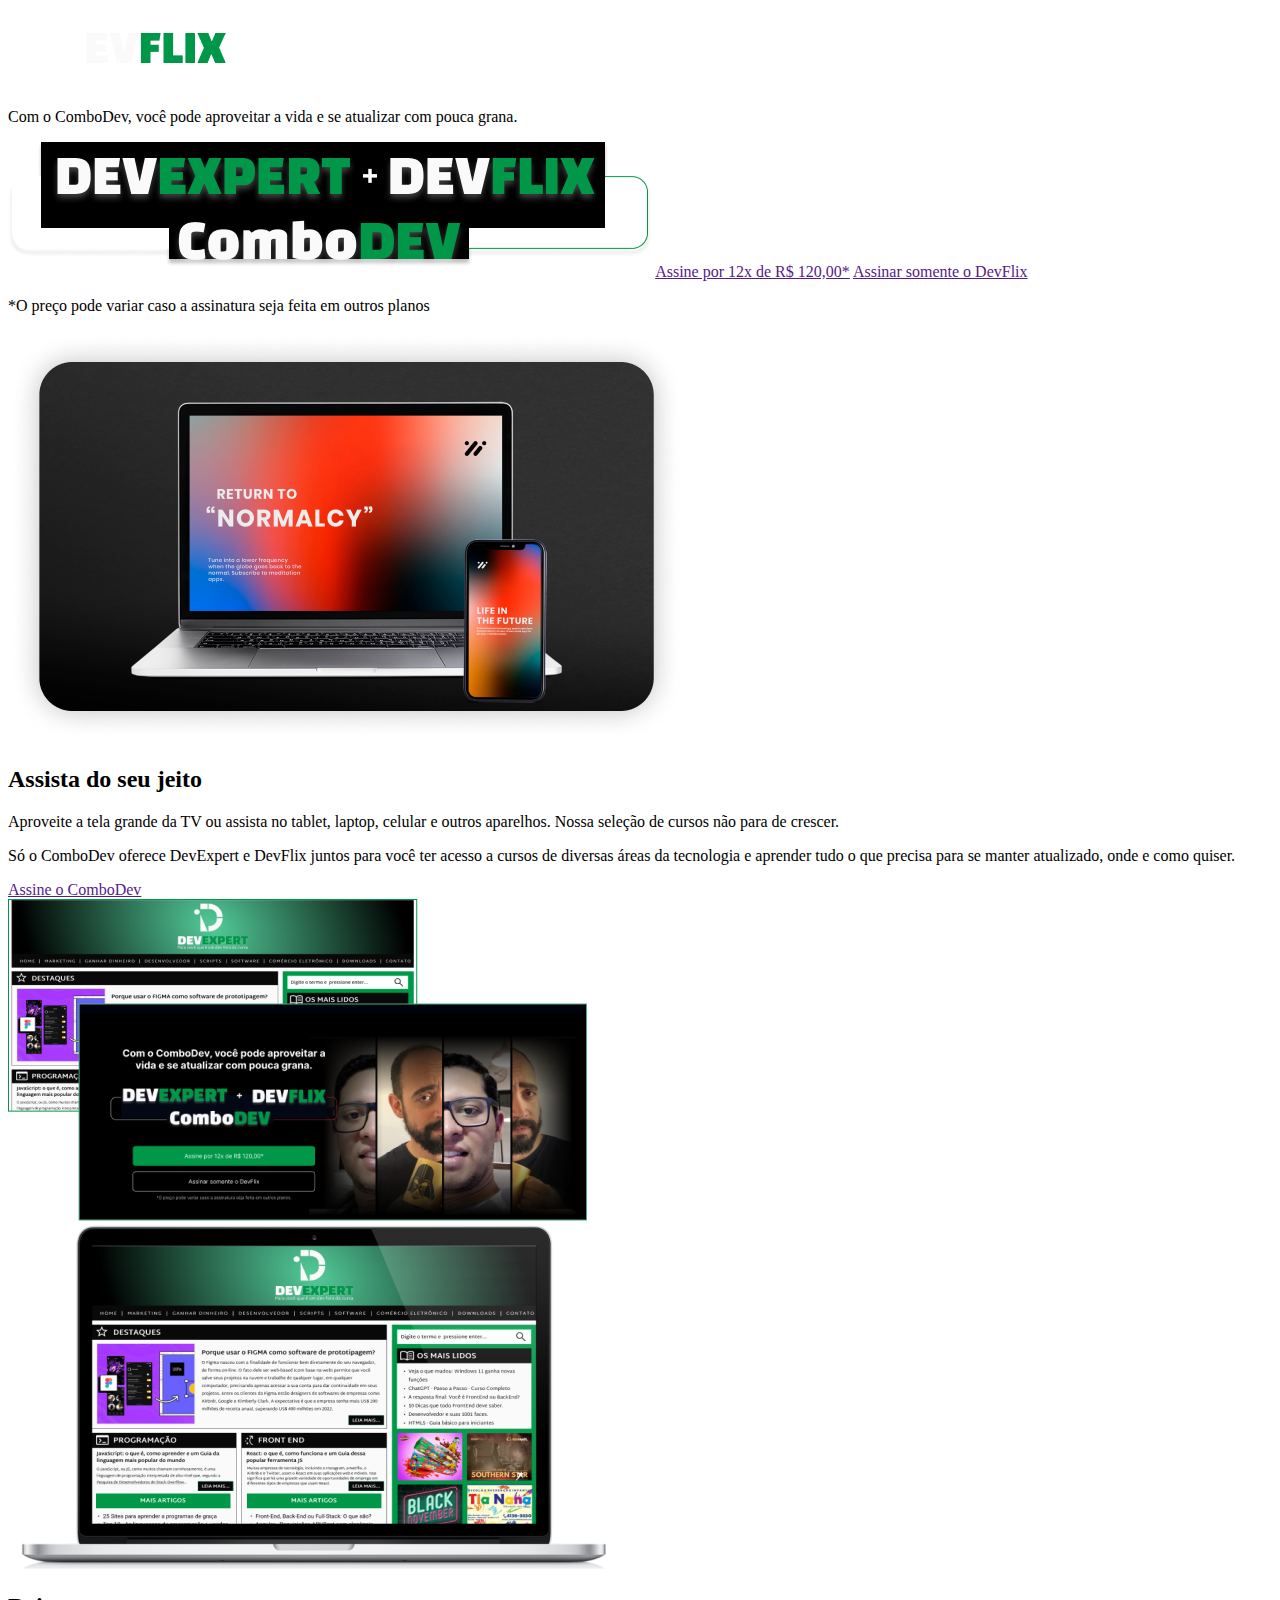
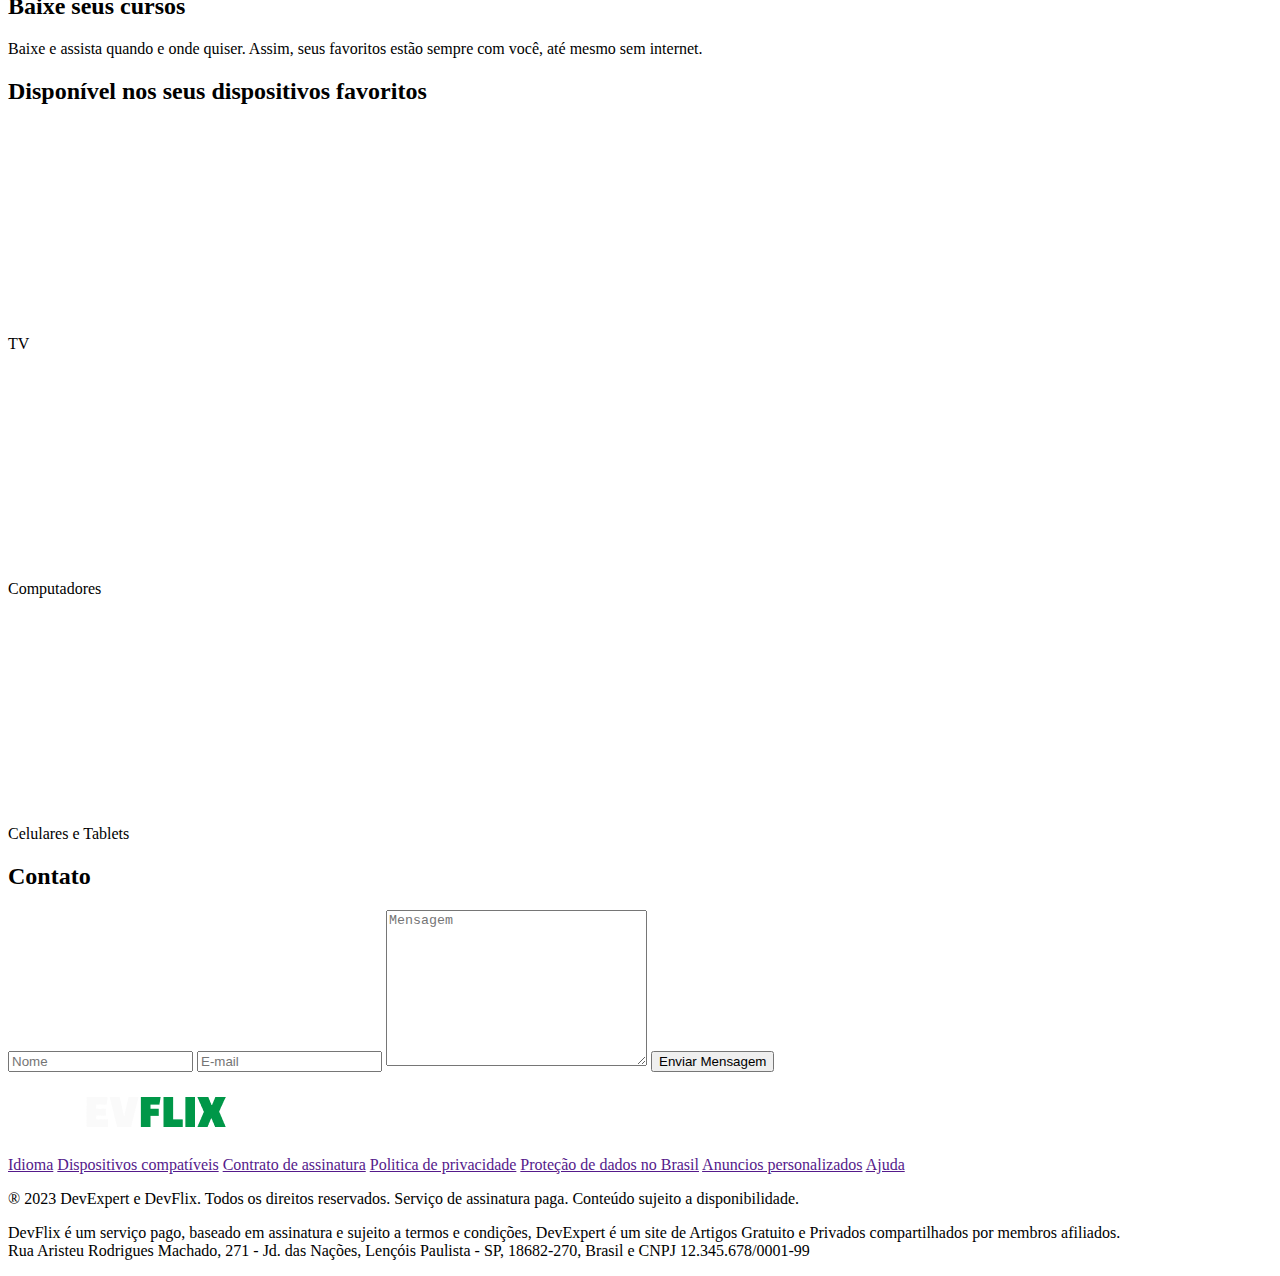
==== commit c166d814: "Update index.html" ====
--- a/Site/index.html
+++ b/Site/index.html
@@ -5,7 +5,7 @@
    <meta http-equiv="X-UA-Compatible" content="IE=edge">
    <meta name="viewport" content="width=device-width, initial-scale=1.0">
    <title>Devflix</title>
-   <link rel="stylesheet" href="CSS/style.css">
+   <link rel="stylesheet" href="../CSS/style.css">
 </head>
 <body>
    <header>
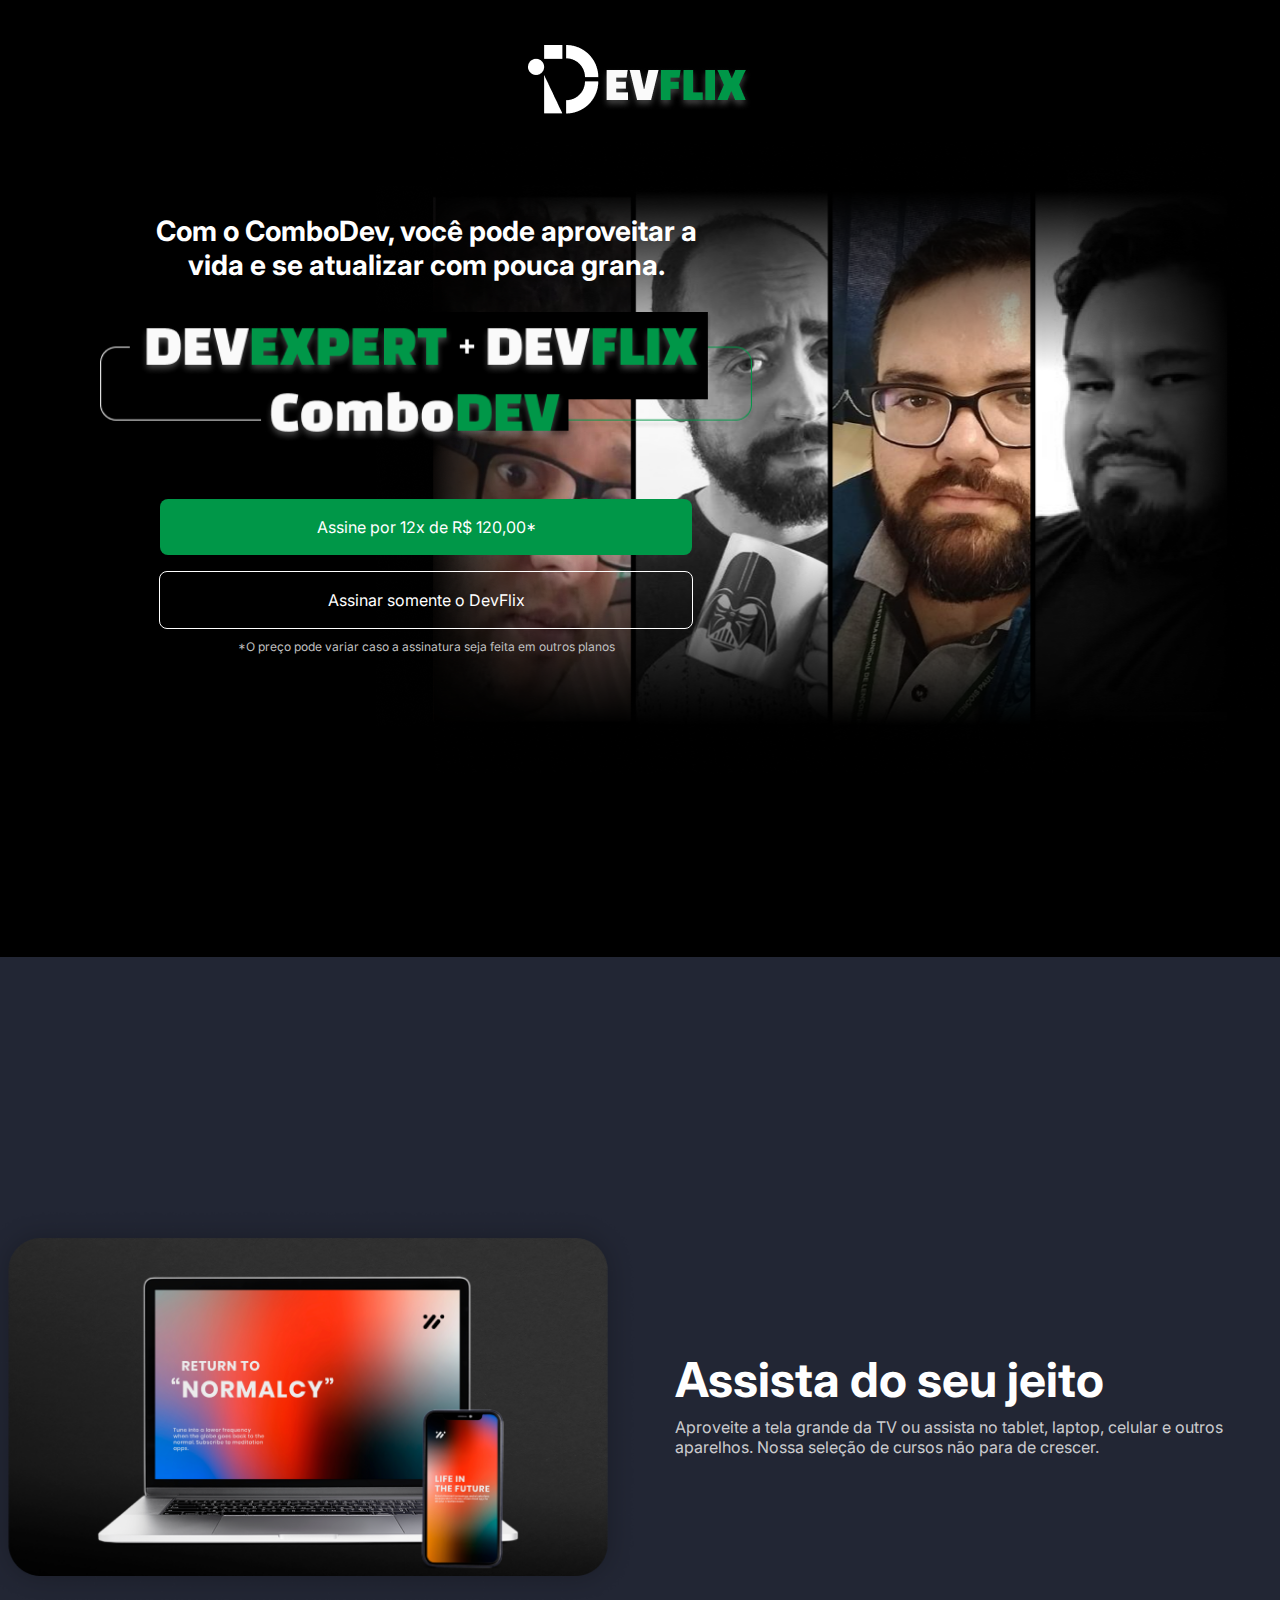
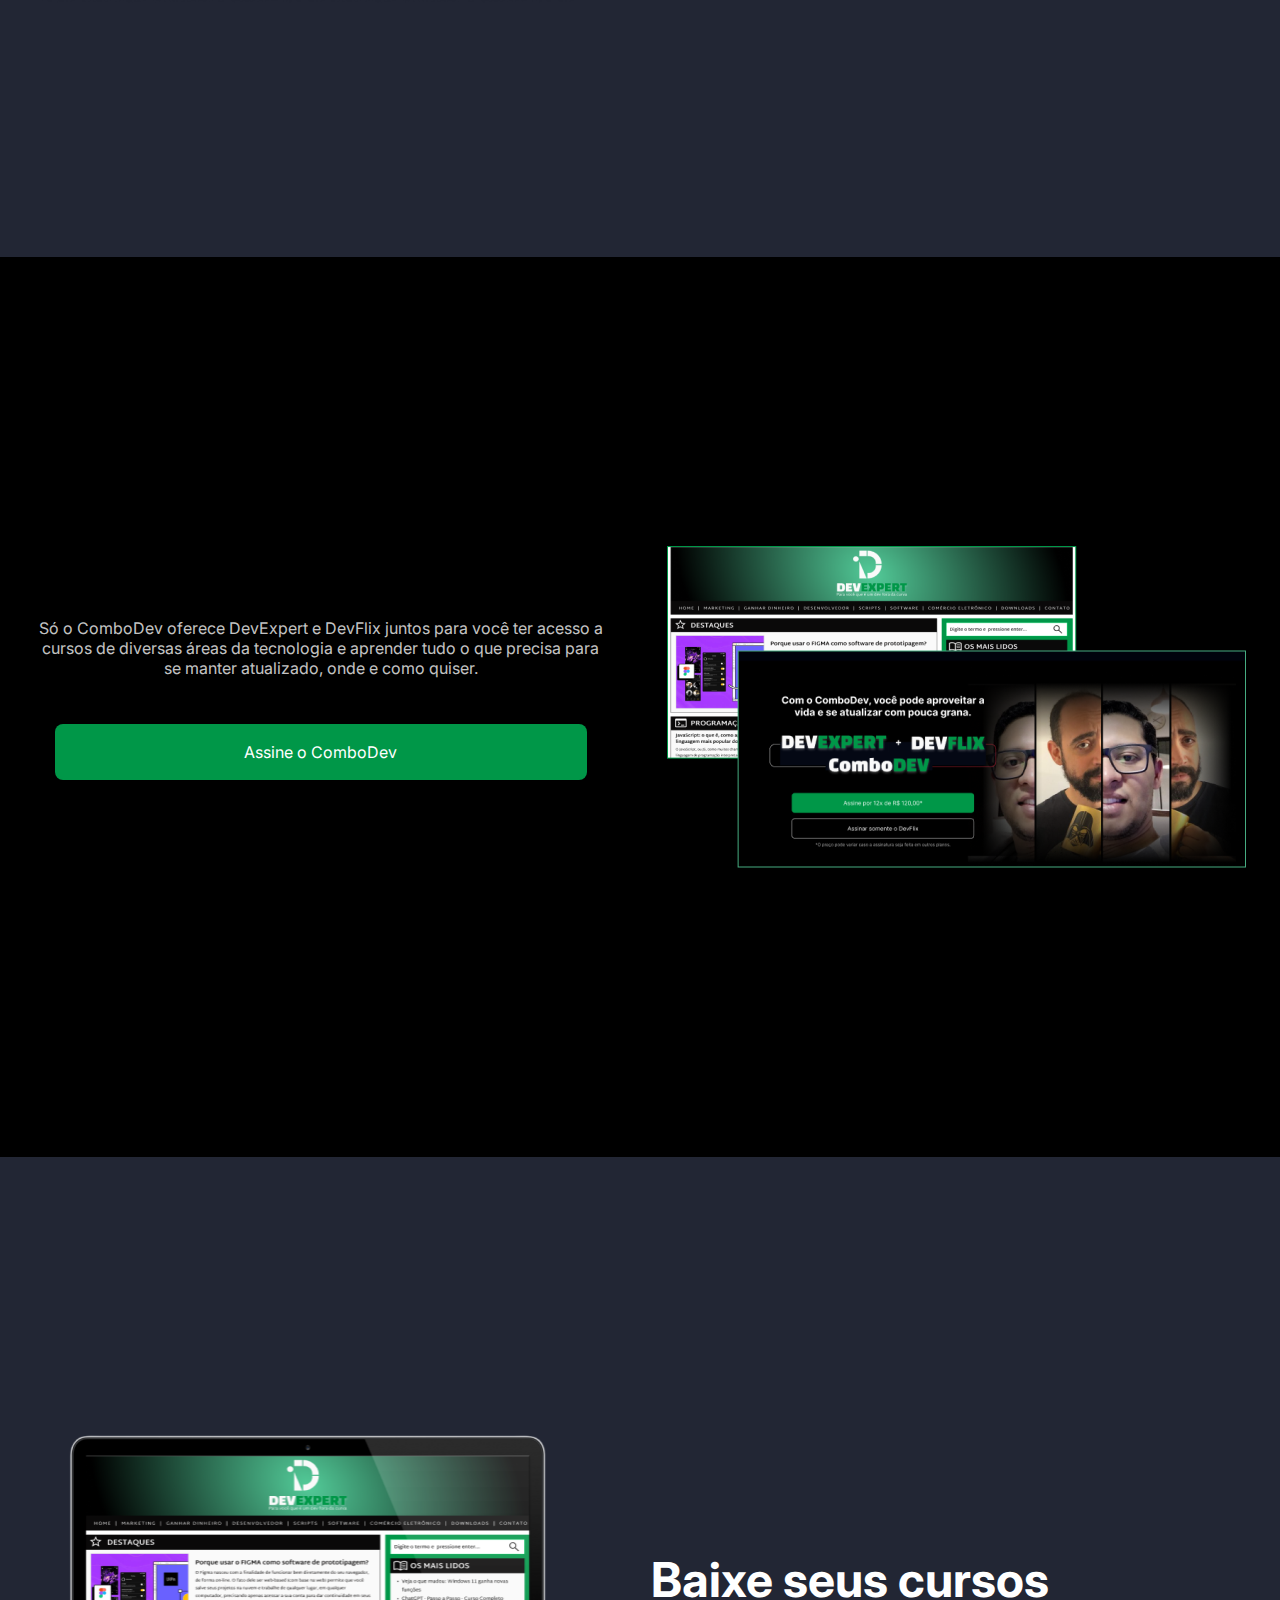
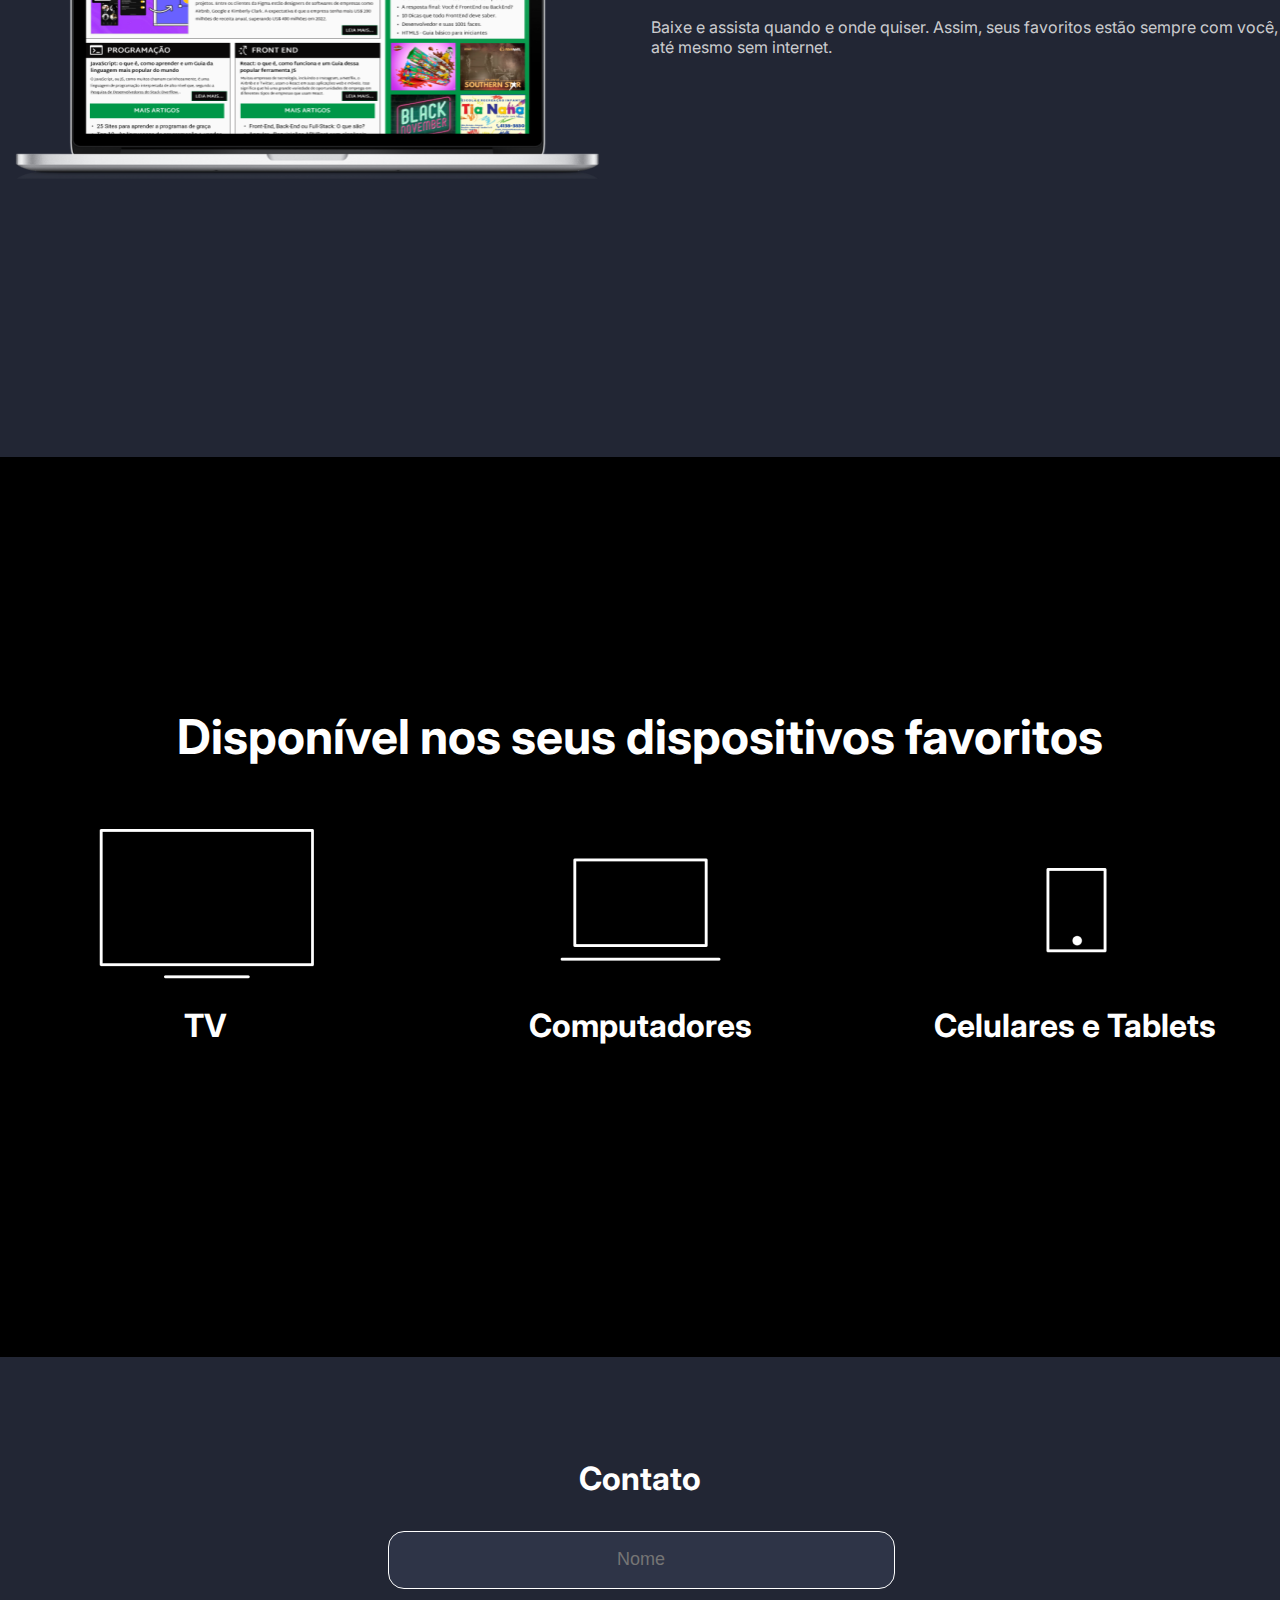
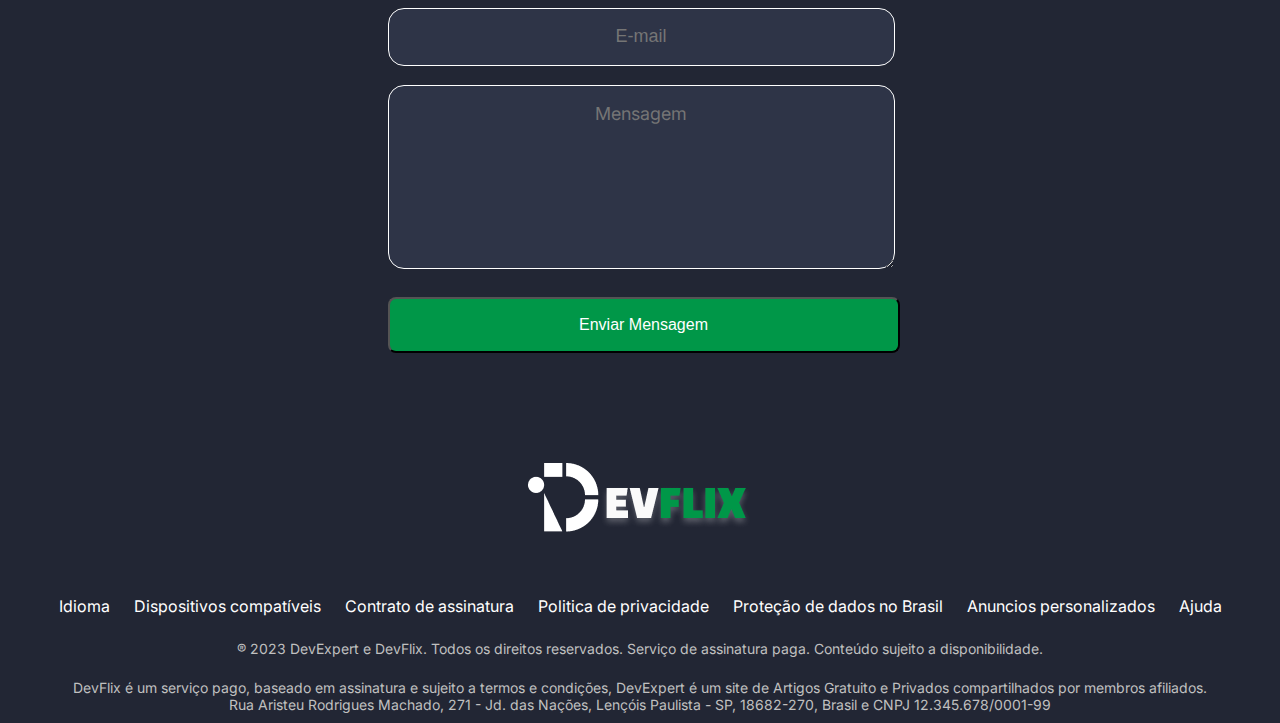
==== commit 0501c6a8: "Update index.html" ====
--- a/Site/index.html
+++ b/Site/index.html
@@ -5,7 +5,7 @@
    <meta http-equiv="X-UA-Compatible" content="IE=edge">
    <meta name="viewport" content="width=device-width, initial-scale=1.0">
    <title>Devflix</title>
-   <link rel="stylesheet" href="../CSS/style.css">
+   <link rel="stylesheet" href="../Site/CSS/style.css">
 </head>
 <body>
    <header>
--- a/Site/CSS/style.css
+++ b/Site/CSS/style.css
@@ -0,0 +1,300 @@
+@import url('https://fonts.googleapis.com/css2?family=Inter:wght@400;700&display=swap');
+
+* {
+   margin: 0;
+   padding: 0;
+}
+
+body {
+   background-color: black;
+   color: white;
+   font-family: 'Inter';
+   font-weight: 400;
+}
+
+header {
+   text-align: center;
+   margin-top: 45px;
+   margin-bottom: -15px;
+}
+
+.sec1 {
+   height: 843.07px;
+}
+
+.primeiraSec {
+   background-image: url('../imagens/fundoPag1.png');
+   background-size: 904.09px 679px;
+   background-position: right;
+   background-repeat: no-repeat;
+   width: 100%;
+   height: 735.7px;
+   display: absolute;
+   position: static;
+}
+
+.content1 {
+   font-size: 28px;
+   font-weight: 700;
+   text-align: center;
+   padding: 32px;
+   margin-bottom: -2px;
+}
+
+.secLeft {
+   margin-left: 96px;
+   width: 660px;
+   height: 432px;
+   position: relative;
+   padding-top: 68px;
+}
+
+.imgSec1 {
+   width: 660px;
+   height: 137px;
+}
+
+.botõesSec1 {
+   width: 512px;
+   height: 56px;
+   border-radius: 8px;
+   font-size: 1rem;
+   color: white;
+   text-decoration: none;
+   display: flex;
+   justify-content: center;
+   align-items: center;
+   margin: 0 auto;
+   font-weight: 400;
+}
+
+.inp1 {
+   background-color: #009748;
+   margin-top: 46px;
+   margin-bottom: 16px;
+}
+
+.inp2 {
+   border: 1px solid white;
+   margin-bottom: 10px;
+}
+
+.textSec1 {
+   font-size: 12px;
+   color: #C0C0C0;
+   text-align: center;
+}
+
+.sec2 {
+   background-color: #222634;
+   width: 100%;
+   height: 900px;
+   display: flex;
+   justify-content: center;
+}
+
+.segundaSec {
+   display: flex;
+   justify-content: center;
+   align-items: center;
+}
+
+.contentSec2 {
+   width: 627.2px;
+   height: 114px;
+   margin-left: 37.27px;
+}
+
+.imgSec2 {
+   width: 660px;
+   height: 397.62px;
+}
+
+.tituloSec2 {
+   font-size: 48px;
+   font-weight: 700;
+}
+
+.textoSec2 {
+   margin-top: 8px;
+   font-size: 16px;
+   color: rgba(249, 249, 249, 0.8);
+   font-weight: 400;
+}
+
+.sec3 {
+   width: 100%;
+   height: 900px;
+   display: flex;
+   justify-content: center;
+   align-items: center;
+}
+
+.terceiraSec {
+   display: flex;
+   justify-content: center;
+   align-items: center;
+}
+
+.contentSec3 {
+   width: 573px;
+   margin-right: 60px;
+}
+
+.textoSec3 {
+   color: rgba(249, 249, 249, 0.8);
+   text-align: center;
+}
+
+.sec4 {
+   background-color: #222634;
+   width: 100%;
+   height: 900px;
+   display: flex;
+   justify-content: center;
+}
+
+.quartaSec {
+   display: flex;
+   justify-content: center;
+   align-items: center;
+}
+
+.contentSec4 {
+   width: 627.2px;
+   height: 114px;
+   margin-left: 37.27px;
+}
+
+.imgSec4 {
+   width: 611.2px;
+   height: 343.6px;
+}
+
+.tituloSec4 {
+   font-size: 48px;
+   font-weight: 700;
+}
+
+.textoSec4 {
+   margin-top: 8px;
+   font-size: 16px;
+   color: rgba(249, 249, 249, 0.8);
+   font-weight: 400;
+}
+
+.sec5 {
+   width: 100%;
+   height: 900px;
+   display: flex;
+   justify-content: center;
+   align-items: center;
+   text-align: center;
+   font-weight: 700;
+}
+
+.quintaSec {
+   display: grid;
+   grid-template-rows: 100px 300px;
+}
+
+.contentSec5 {
+   display: grid;
+   grid-template-columns: 1fr 1fr 1fr;
+   gap: 90px;
+   font-size: 32px;
+}
+
+.titleSec5 {
+   font-size: 48px;
+}
+
+.sec6 {
+   width: 100%;
+   height: 592px;
+   background-color: #222634;
+   display: flex;
+   justify-content: center;
+   align-items: center;
+}
+
+.titleSec6 {
+   font-size: 32px;
+   font-weight: 700;
+   text-align: center;
+   margin-bottom: 33px;
+}
+
+form {
+   width: 505px;
+   height: 317px;
+}
+
+.inp6 {
+   background-color: #009748;
+   margin-top: 24px;
+   width: 512px;
+   height: 56px;
+}
+
+.textInpSec6 {
+   width: 505px;
+   height: 56px;
+   border-radius: 16px;
+   text-align: center;
+   font-size: 18px;
+   background-color: #2E3447;
+   border: 1px solid white;
+   margin-bottom: 19px;
+   color: white;
+}
+
+.textarea {
+   width: 505px;
+   height: 165px;
+   border-radius: 16px;
+   text-align: center;
+   font-size: 18px;
+   background-color: #2E3447;
+   border: 1px solid white;
+   padding-top: 17px;
+   color: white;
+}
+
+.textarea::placeholder {
+   font-family: 'Inter';
+}
+
+footer {
+   width: 100%;
+   height: 260px;
+   background-color: #222634;
+   padding-top: 114px;
+   text-align: center;
+}
+
+a {
+   text-decoration: none;
+   color: white;
+   padding: 0px 10px;
+}
+
+.logoFooter {
+   margin-bottom: 48.5px;
+}
+
+.linksFooter {
+   margin-bottom: 24px;
+}
+
+.texto1Footer {
+   font-size: 14px;
+   color: #C0C0C0;
+   margin-bottom: 22px;
+}
+
+.texto2Footer {
+   font-size: 14px;
+   color: #C0C0C0;
+   margin-bottom: 22px;
+}